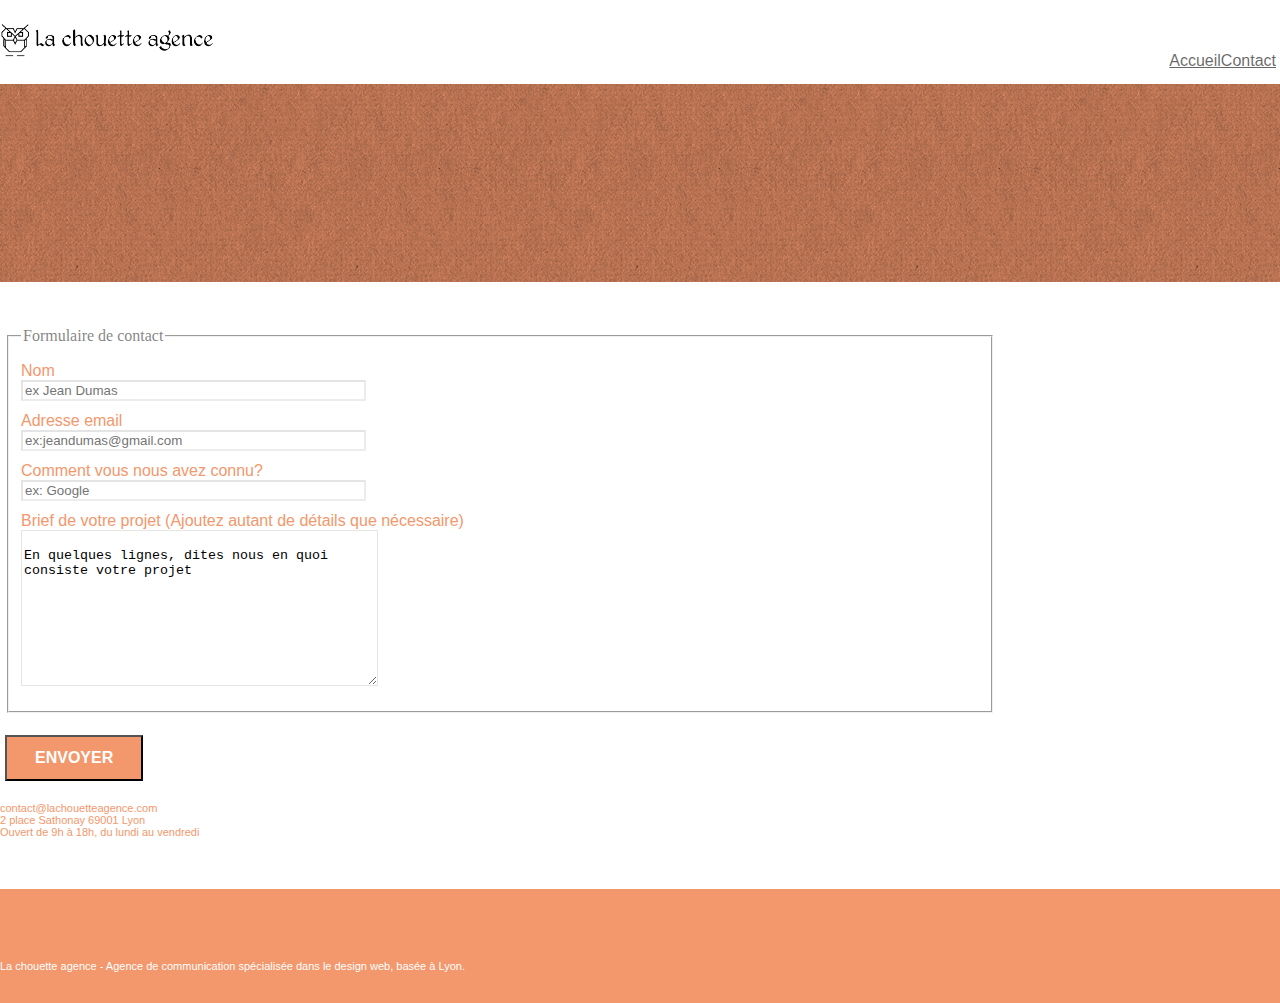
==== page2.html @ f8661837 "first commit my corrected version" ====
<!doctype html>
<html lang="Default">
<head>
    <meta charset="utf-8">
	<meta name="keywords" content="La chouette agence, web design, web designers, site internet, agence de communication Lyon, site web, créer un site web"/>
    <meta name="description" content="La Chouette agence est une agence de communication basée à Lyon, spécialisée dans le web design. Nos webdesigners vous accompagnent pour créer un site internet pour votre entreprise"/>
    <meta name="viewport" content="width=device-width, initial-scale=1.0, viewport-fit=cover">
	<link rel="stylesheet" type="text/css" href="./css/bootstrap.min.css">
	<link rel="stylesheet" type="text/css" href="style.css">
	<link rel="stylesheet" type="text/css" href="./css/font-awesome.min.css">
	<link rel="stylesheet" type="text/css" href="./css/et-line.min.css">
	<script src="./js/jquery-2.1.0.min.js"></script>
	<script src="./js/bootstrap.min.js"></script>
	<script src="./js/blocs.min.js"></script>
	<script src="./js/jqBootstrapValidation.js"></script>
	<script src="./js/formHandler.js"></script>
    <title>Contact La chouette agence, agence de communication web</title>
</head>
<body>
<!-- Principal conteneur -->
    <main class="page-container">
    <!-- bloc-0 -->
        <div class="bloc bgc-white l-bloc " id="bloc-0">
	        <div class="container bloc-sm">
		         <nav class="navbar row">
			        <div class="navbar-header">
				         <img src="img/la-chouette-agence.png" alt="logo agence de communication web" height="40" /></a>
			        </div>
			        <div class="collapse navbar-collapse navbar-1 special-dropdown-nav">
				         <ul class="site-navigation nav navbar-nav">
					        <li><a href="index.html">Accueil</a></li>
					        <li><a href="page2.html">Contact</a></li>
				         </ul>
			        </div>
		        </nav>
	        </div>
        </div><!-- bloc-0 END -->

        <!-- bloc-6 -->
        <div class="bloc bg-dots-bg bg-repeat bgc-atomic-tangerine d-bloc bloc-bg-texture texture-paper" id="bloc-6">
	        <div class="container bloc-lg">
		       <div class="row">
			        <div class="col-sm-12">
				      <h1 class="text-center hero-bloc-text tc-white">Parlons web design!</h1>
				         <p class="text-center mg-lg tc-white tight-width-whitespace">
					      Nous sommes ravis que vous souhaitiez collaborer avec notre agence.<br>
					      Parlez-nous de votre projet en complétant le formulaire ci-dessous.</p>
			        </div>
		        </div>
	        </div>
        </div><!-- bloc-6 END -->
        <!-- bloc-7 -->
        <div class="bloc bgc-white l-bloc" id="bloc-7">
	        <div class="container bloc-lg">
		        <div class="row">
			        <div class="col-sm-6">
				       <form id="form_1" novalidate success-msg="Votre message a été envoyé avec succès." 
					   fail-msg="Désolé il semble que votre serveur ne réponds pas, Excusez pour le désagrément!">
					      <fieldset>
					         <legend>Formulaire de contact</legend>
					         <p><div class="form-group">
						          <label for="nom">Nom</label><br/>
						          <input id="name" type="text" name="nom" size="40" class="form-control" required focused placeholder="ex Jean Dumas" />
					           </div></p>
					          <p><div class="form-group">
						          <label for="email">Adresse email</label><br/>
						          <input id="email" size="40" class="form-control" type="email" required placeholder="ex:jeandumas@gmail.com"/>
					           </div></p>
					           <p><div class="form-group">
						          <label for="input_504">Comment vous nous avez connu?</label><br/>
								  <input class="form-control" type="text" size="40" required id="input_504" placeholder="ex: Google"> 
					           </div></p>
					           <p><div class="form-group">
						          <label for="message">Brief de votre projet (Ajoutez autant de détails que nécessaire)</label><br/>
						          <textarea id="message" class="form-control" rows="10" cols="42" required>
								  En quelques lignes, dites nous en quoi consiste votre projet</textarea>
							   </div></p>
							 </fieldset>
					           <button class="bloc-button btn btn-lg btn-block cta-hero btn-atomic-tangerine" type="submit">
						         Envoyer
					           </button>
				       </form>
			        </div>
			    <div class="col-sm-6">
				<p>contact@lachouetteagence.com<br>2 place Sathonay 69001 Lyon<br>Ouvert de 9h à 18h, du lundi au vendredi<br>
				</p>
			    </div>
		       </div>
	        </div>
        </div><!-- bloc-7 END -->
<!-- ScrollToTop Button -->
<a class="bloc-button btn btn-d scrollToTop" onclick="scrollToTarget('1')"><span class="fa fa-chevron-up"></span></a>
<!-- ScrollToTop Button END-->
<!-- Footer - bloc-8 -->
<section class="bloc bgc-atomic-tangerine d-bloc" id="bloc-8">
	<div class="container bloc-sm">
		<div class="row">
			<div class="col-sm-12">
				<div class="row row-no-gutters social">
					<div class="col-sm-3">
						<div class="text-center">
							<a class="social" href="index.html"><span class="fa fa-twitter icon-md"></span></a>
						</div>
					</div>
					<div class="col-sm-3">
						<div class="text-center">
							<a class="social" href="index.html"><span class="fa fa-facebook icon-md"></span></a>
						</div>
					</div>
					<div class="col-sm-3">
						<div class="text-center">
							<a class="social" href="index.html"><span class="fa fa-dribbble icon-md"></span></a>
						</div>
					</div>
					<div class="col-sm-3">
						<div class="text-center">
							<a class="social" href="index.html"><span class="fa fa-instagram icon-md"></span></a>
						</div>
					</div>
				</div>
			</div>
		</div>
	</div>
</section>
    <!-- Footer - bloc-8-->
	<footer class="bloc bgc-atomic-tangerine d-bloc">
	<div class="container bloc-sm">
		<div class="row">
			<div class="col-sm-12">
				<p class="text-center white">La chouette agence - Agence de communication 
					spécialisée dans le design web, basée à Lyon.<br>
				</p>
	</footer>
</main>
<!-- Principal conteneur END -->
</body>
</html>
---- style.css ----
body {
    margin: 0;
    padding: 0;
    background: #FFF;
    overflow-x: hidden;
    -webkit-font-smoothing: antialiased;
    -moz-osx-font-smoothing: grayscale;
}
ul{
    list-style: none;
}
a,
button {
    transition: all .3s ease-in-out;
    outline: none!important;
}

a:hover {
    text-decoration: none;
    cursor: pointer;
}

#page-loading-blocs-notifaction {
    position: fixed;
    top: 0;
    bottom: 0;
    width: 100%;
    z-index: 100000;
    background: #FFFFFF url("img/pageload-spinner.gif") no-repeat center center;
}

.bloc {
    width: 100%;
    clear: both;
    background: 50% 50% no-repeat;
    padding: 0 50px;
    -webkit-background-size: cover;
    -moz-background-size: cover;
    -o-background-size: cover;
    background-size: cover;
    position: relative;
}

.bloc .container {
    padding-left: 0;
    padding-right: 0;
}

.bloc-lg {
    padding: 100px 50px;
}

.bloc-md {
    padding: 50px;
}

.bloc-sm {
    padding: 20px 50px;
}

.bg-center,
.bg-l-edge,
.bg-r-edge,
.bg-t-edge,
.bg-b-edge,
.bg-tl-edge,
.bg-bl-edge,
.bg-tr-edge,
.bg-br-edge,
.bg-repeat {
    -webkit-background-size: auto!important;
    -moz-background-size: auto!important;
    -o-background-size: auto!important;
    background-size: auto!important;
}

.bg-repeat {
    background: repeat;
}

.bg-t-edge {
    background: top no-repeat;
}

.bloc-bg-texture::before {
    content: "";
    background-size: 2px 2px;
    position: absolute;
    top: 0;
    bottom: 0;
    left: 0;
    right: 0;
}

.texture-paper::before {
    background: url("img/texture-paper.png");
    background-size: 280px 280px;
}

.b-parallax {
    background-attachment: fixed;
}

.d-bloc {
    color: rgba(255, 255, 255, .7);
}

.d-bloc button:hover {
    color: rgba(255, 255, 255, .9);
}

.d-bloc .icon-round,
.d-bloc .icon-square,
.d-bloc .icon-rounded,
.d-bloc .icon-semi-rounded-a,
.d-bloc .icon-semi-rounded-b {
    border-color: rgba(255, 255, 255, .9);
}

.d-bloc .divider-h span {
    border-color: rgba(255, 255, 255, .2);
}

.d-bloc .a-btn,
.d-bloc .navbar a,
.d-bloc .navbar-brand,
.d-bloc a .icon-sm,
.d-bloc a .icon-md,
.d-bloc a .icon-lg,
.d-bloc a .icon-xl,
.d-bloc h1 a,
.d-bloc h2 a,
.d-bloc h3 a,
.d-bloc h4 a,
.d-bloc h5 a,
.d-bloc h6 a,
.d-bloc p a {
    color: rgba(255, 255, 255, .6);
}

.d-bloc .a-btn:hover,
.d-bloc .navbar a:hover,
.d-bloc .navbar-brand:hover,
.d-bloc a:hover .icon-sm,
.d-bloc a:hover .icon-md,
.d-bloc a:hover .icon-lg,
.d-bloc a:hover .icon-xl,
.d-bloc h1 a:hover,
.d-bloc h2 a:hover,
.d-bloc h3 a:hover,
.d-bloc h4 a:hover,
.d-bloc h5 a:hover,
.d-bloc h6 a:hover,
.d-bloc p a:hover {
    color: rgba(255, 255, 255, 1);
}

.d-bloc .navbar-toggle .icon-bar {
    background: rgba(255, 255, 255, 1);
}

.d-bloc .btn-wire,
.d-bloc .btn-wire:hover {
    color: rgba(255, 255, 255, 1);
    border-color: rgba(255, 255, 255, 1);
}

.d-bloc .panel {
    color: rgba(0, 0, 0, .5);
}

.d-bloc .panel button:hover {
    color: rgba(0, 0, 0, .7);
}

.d-bloc .panel icon {
    border-color: rgba(0, 0, 0, .7);
}

.d-bloc .panel .divider-h span {
    border-color: rgba(0, 0, 0, .1);
}

.d-bloc .panel .a-btn {
    color: rgba(0, 0, 0, .6);
}

.d-bloc .panel .a-btn:hover {
    color: rgba(0, 0, 0, 1);
}

.d-bloc .panel .btn-wire,
.d-bloc .panel .btn-wire:hover {
    color: rgba(0, 0, 0, .7);
    border-color: rgba(0, 0, 0, .3);
}

.d-bloc .panel,
.l-bloc {
    color: rgba(0, 0, 0, .5);
}

.d-bloc .panel button:hover,
.l-bloc button:hover {
    color: rgba(0, 0, 0, .7);
}

.l-bloc .icon-round,
.l-bloc .icon-square,
.l-bloc .icon-rounded,
.l-bloc .icon-semi-rounded-a,
.l-bloc .icon-semi-rounded-b {
    border-color: rgba(0, 0, 0, .7);
}

.d-bloc .panel .divider-h span,
.l-bloc .divider-h span {
    border-color: rgba(0, 0, 0, .1);
}

.d-bloc .panel .a-btn,
.l-bloc .a-btn,
.l-bloc .navbar a,
.l-bloc .navbar-brand,
.l-bloc a .icon-sm,
.l-bloc a .icon-md,
.l-bloc a .icon-lg,
.l-bloc a .icon-xl,
.l-bloc h1 a,
.l-bloc h2 a,
.l-bloc h3 a,
.l-bloc h4 a,
.l-bloc h5 a,
.l-bloc h6 a,
.l-bloc p a {
    color: rgba(0, 0, 0, .6);
}

.d-bloc .panel .a-btn:hover,
.l-bloc .a-btn:hover,
.l-bloc .navbar a:hover,
.l-bloc .navbar-brand:hover,
.l-bloc a:hover .icon-sm,
.l-bloc a:hover .icon-md,
.l-bloc a:hover .icon-lg,
.l-bloc a:hover .icon-xl,
.l-bloc h1 a:hover,
.l-bloc h2 a:hover,
.l-bloc h3 a:hover,
.l-bloc h4 a:hover,
.l-bloc h5 a:hover,
.l-bloc h6 a:hover,
.l-bloc p a:hover {
    color: rgba(0, 0, 0, 1);
}

.l-bloc .navbar-toggle .icon-bar {
    color: rgba(0, 0, 0, .6);
}

.d-bloc .panel .btn-wire,
.d-bloc .panel .btn-wire:hover,
.l-bloc .btn-wire,
.l-bloc .btn-wire:hover {
    color: rgba(0, 0, 0, .7);
    border-color: rgba(0, 0, 0, .3);
}

.voffset {
    margin-top: 30px;
}

.voffset-lg {
    margin-top: 80px;
}

.row-no-gutters {
    margin-right: 0;
    margin-left: 0;
}

.row.row-no-gutters > [class^="col-"],
.row.row-no-gutters > [class*=" col-"] {
    padding-right: 0;
    padding-left: 0;
}

#bloc-1-hero h1 {
    font-size: 32px;
}

.navbar {
    margin-bottom: 0;
    z-index: 1;
}

.navbar-brand {
    height: auto;
    padding: 3px 15px;
    font-size: 25px;
    font-weight: normal;
    font-weight: 600;
    line-height: 44px;
}

.navbar-brand img {
    max-height: 200px;
    margin: 0 5px 0 0;
    display: inline;
}

.navbar-brand img[src$=svg] {
    min-width: 100px;
}

.nav-center .navbar-brand img {
    margin: 0;
}

.navbar .nav {
    padding-top: 2px;
    margin-right: -16px;
    float: right;
    z-index: 1;
}

.nav > li {
    float: left;
    margin-top: 4px;
    font-size: 16px;
}

.navbar-nav .open .dropdown-menu > li > a {
    text-align: inherit;
}

.nav > li a:hover,
.nav > li a:focus {
    background: transparent;
}

.navbar-toggle {
    margin: 10px 10px 0 0;
    border: 0px;
}

.navbar-toggle:hover {
    background: transparent!important;
}

.navbar-toggle .icon-bar {
    background-color: rgba(0, 0, 0, .5);
    width: 26px;
}

.nav-invert .navbar .nav {
    float: left;
}

.nav-invert .navbar-header,
.nav-invert .navbar-brand {
    float: right;
    position: relative;
    z-index: 2;
}

@media (min-width: 768px) {
    .site-navigation {
        position: absolute;
        top: 50%;
        right: 20px;
        transform: translate(0, -50%);
        -webkit-transform: translateY(-50%);
    }
    .nav > li .dropdown-menu a,
    .nav > li .dropdown-menu a:hover {
        color: #484848;
    }
    .nav-invert .site-navigation {
        left: 0;
        right: 0;
    }
    .nav-center {
        text-align: center;
    }
    .nav-center .navbar-header {
        width: 100%;
    }
    .nav-center .navbar-header,
    .nav-center .navbar-brand,
    .nav-center .nav > li {
        float: none;
        display: inline-block;
    }
    .nav-center .site-navigation {
        position: relative;
        width: 100%;
        right: 0;
        margin-right: 0px;
        margin-top: 20px;
    }
    .nav-center.mini-nav .navbar-toggle {
        float: none;
        margin: 10px auto 0;
    }
}

.nav > li > .dropdown a {
    background: none!important;
    display: block;
    padding: 14px 15px;
}

nav .caret {
    margin: 0 5px;
}

.dropdown-menu .dropdown-menu {
    top: -8px;
    left: 100%;
}

.dropdown-menu .dropmenu-flow-right {
    top: 100%;
    left: 0;
    margin-left: -1px;
    border-top-left-radius: 0;
    border-top-right-radius: 0;
}

.dropdown-menu .dropdown span {
    border: 4px solid black;
    border-top-color: transparent;
    border-right-color: transparent;
    border-bottom-color: transparent;
    margin: 6px -5px 0 0!important;
    float: right;
}

.mg-md {
    margin-top: 10px;
    margin-bottom: 20px;
}

.mg-lg {
    margin-top: 10px;
    margin-bottom: 40px;
}

.btn {
    margin: 0 5px 5px 0;
}

.btn.pull-right {
    margin: 0 0 5px 5px;
}

.btn-d,
.btn-d:hover,
.btn-d:focus {
    color: #FFF;
    background: rgba(0, 0, 0, .3);
}

button {
    outline: none!important;
}

.btn-rd {
    border-radius: 40px;
}

.btn-clean {
    border: 1px solid rgba(0, 0, 0, .08);
    border-bottom-color: rgba(0, 0, 0, .1);
    text-shadow: 0 1px 0 rgba(0, 0, 1, .1);
    box-shadow: 0 1px 3px rgba(0, 0, 1, .25), inset 0 1px 0 0 rgba(255, 255, 255, .15);
}

.icon-md {
    font-size: 30px!important;
}

.icon-lg {
    font-size: 60px!important;
}

.sm-shadow {
    text-shadow: 0 1px 2px rgba(0, 0, 0, .3);
}

.panel-sq,
.panel-sq .panel-heading,
.panel-sq .panel-footer {
    border-radius: 0;
}

.panel-rd {
    border-radius: 30px;
}

.panel-rd .panel-heading {
    border-radius: 29px 29px 0 0;
}

.panel-rd .panel-footer {
    border-radius: 0 0 29px 29px;
}

.form-control {
    border-color: rgba(0, 0, 0, .1);
    box-shadow: none;
}

.scrollToTop {
    width: 40px;
    height: 40px;
    position: fixed;
    bottom: 20px;
    right: 20px;
    opacity: 0;
    z-index: 500;
    transition: all .3s ease-in-out;
}

.scrollToTop span {
    margin-top: 6px;
}

.showScrollTop {
    font-size: 14px;
    opacity: 1;
}

a[data-lightbox] {
    position: relative;
    display: block;
    text-align: center;
}

a[data-lightbox]:hover::before {
    content: "+";
    font-family: "HelveticaNeue-Light", "Helvetica Neue Light", "Helvetica Neue", Helvetica, Arial;
    font-size: 32px;
    width: 50px;
    height: 50px;
    margin-left: -25px;
    border-radius: 50%;
    background: rgba(0, 0, 0, .6);
    color: #FFF;
    font-weight: 100;
    z-index: 1;
    position: absolute;
    top: 50%;
    transform: translateY(-50%);
    -webkit-transform: translateY(-50%);
}

a[data-lightbox]:hover img {
    opacity: 0.6;
    -webkit-animation-fill-mode: none;
    animation-fill-mode: none;
}

#lightbox-modal {
    display: flex;
    align-items: center;
}

#lightbox-modal .modal-dialog {
    width: 90%;
    max-width: 900px;
    margin: 0 auto 0;
}
#lightbox-modal .modal-dialog img {
    max-height: 90vh;
    margin: 0 auto;
}
.lightbox-caption {
    padding: 20px;
    color: #FFF;
    background: rgba(0, 0, 0, .5);
    position: absolute;
    left: 15px;
    right: 15px;
    bottom: 5px;
}
.close-lightbox {
    color: #FFF;
    font-size: 30px;
    position: absolute;
    top: 20px;
    right: 20px;
    z-index: 20;
    background: rgba(0, 0, 0, .5);
    border: none;
    line-height: 30px;
    padding: 0 9px 5px;
    opacity: 0.3;
}

.close-lightbox:hover,
.next-lightbox:hover,
.prev-lightbox:hover {
    opacity: 1.0;
    color: #FFF;
}

.next-lightbox,
.prev-lightbox {
    font-size: 20px;
    color: rgba(255, 255, 255, .9);
    background: rgba(0, 0, 0, .5);
    transition: all .2s ease-in-out;
    position: absolute;
    top: 45%;
    z-index: 1;
    opacity: 0.4;
}

.next-lightbox {
    padding: 6px 8px 1px 13px;
    right: 25px;
}

.prev-lightbox {
    padding: 6px 13px 1px 10px;
    left: 25px;
}

.snapshot-lb .modal-body {
    padding-bottom: 45px;
}

.snapshot-lb .lightbox-caption {
    padding: 0;
    color: rgba(0, 0, 0, .5);
    background: none;
}

h1,
h2,
h3,
h4,
h5,
h6,
p,
label,
.btn,
a {
    font-family: "helvetica";
    font-weight: 400;
    color: #f3976c;
}

.container {
    max-width: 1000px;
}

.hero-bloc-text {
    font-size: 38px;
}

.hero-bloc-text-sub {
    font-size: 36px;
}

.statement-bloc-text {
    line-height: 26px;
    font-style: italic;
    font-size: 20px;
    text-align: center;
    font-weight: lighter;
    max-width: 520px;
    margin: auto auto auto auto;
}

p {
    font-size: 11px;
}

.tight-width-whitespace {
    max-width: 600px;
    margin: auto auto auto auto;
}

.h1 {
    font-size: 20px;
    font-family: "Open Sans";
}

.cta-hero {
    margin-top: 22px;
    color: #FFFFFF;
    text-transform: uppercase;
    padding: 12px 28px 12px 28px;
    font-size: 16px;
    font-weight: 700;
}

.social {
    max-width: 400px;
    margin: auto auto auto auto;
}

h2 {
    font-size: 22px;
    line-height: 1.4em;
}

h3 {
    font-size: 15px;
    text-transform: uppercase;
    font-weight: 700;
    color: #333333;
}

.med-width-whitespace {
    max-width: 800px;
    margin: auto auto auto auto;
    box-shadow: 0px 0px 0px #000000;
}

h1 {
    color: #333333!;
}

h4 {
    color: #333333!;
}

.icons {
    margin-bottom: 14px;
    margin-top: 24px;
}

.white {
    color: #FFFFFF;
}

.portfolio-thumb {
    margin-bottom: 24px;
}

.portfolio-row {
    margin-bottom: 44px;
    margin-top: 50px;
}

.avatar {
    box-shadow: 0px 4px 9px rgba(0, 0, 0, 0.3);
}

.black-background {
    background-color: rgba(165, 147, 99, 0.7);
    padding: 40px 40px 40px 40px;
}

.bold-link {
    font-weight: 900;
    text-decoration: underline!important;
}

.bgc-white {
    background-color: #FFFFFF;
}

.bgc-dark-slate-blue {
    background-color: #364577;
}

.bgc-atomic-tangerine {
    background-color: #F3976C;
}

.tc-white {
    color: #F3976C;
}

.btn-atomic-tangerine {
    background: #F3976C;
    color: #FFFFFF;
}

.btn-atomic-tangerine:hover {
    background: #c27956;
    color: #FFFFFF;
}

.ltc-white {
    color: #FFFFFF;
}

.ltc-white:hover {
    color: #cccccc;
}

.ltc-atomic-tangerine {
    color: #F3976C;
}

.ltc-atomic-tangerine:hover {
    color: #c27956;
}

.icon-dark-slate-blue {
    color: #364577;
    border-color: #364577;
}

.bg-dots-bg {
    background-image: url("img/dots-bg.png");
}

.bg-lines-h2-bg {
    background-image: url("img/lines-h2-bg.png");
}

.bg-banniere {
    background-image: url("img/la-chouette-agence-banniere.jpg");
}

.bg-presentation {
    background-image: url("img/image-de-presentation.bmp");
}

@media (max-width: 1024px) {
    .bloc {
        padding-left: 20px;
        padding-right: 20px;
    }
    .bloc.full-width-bloc,
    .bloc-tile-2.full-width-bloc .container,
    .bloc-tile-3.full-width-bloc .container,
    .bloc-tile-4.full-width-bloc .container {
        padding-left: 0;
        padding-right: 0;
    }
}

@media (max-width: 992px) and (min-width: 768px) {
    .navbar .nav {
        max-width: 80%
    }
    .nav-center.navbar .nav {
        max-width: 100%
    }
}

@media only screen and (min-device-width: 768px) and (max-device-width: 1024px) and (orientation: landscape) {
    .b-parallax {
        background-attachment: scroll;
    }
}

@media only screen and (min-device-width: 1024px) and (max-device-width: 1366px) and (-webkit-min-device-pixel-ratio: 1.5) {
    .b-parallax {
        background-attachment: scroll;
    }
}

@media (max-width: 991px) {
    .container {
        width: 100%;
    }
    .b-parallax {
        background-attachment: scroll;
    }
    .page-container,
    #hero-bloc {
        overflow-x: hidden;
        position: relative;
    }
    .bloc {
        padding-left: constant(safe-area-inset-left);
        padding-right: constant(safe-area-inset-right);
    }
    .bloc-group,
    .bloc-group .bloc {
        display: block;
        width: 100%;
    }
    .bloc-fill-screen .fill-bloc-top-edge,
    .bloc-fill-screen .fill-bloc-bottom-edge {
        padding: 0 20px;
        padding-left: constant(safe-area-inset-left);
        padding-right: constant(safe-area-inset-right);
    }
}

@media (max-width: 767px) {
    .page-container {
        overflow-x: hidden;
        position: relative;
    }
    h1,
    h2,
    h3,
    #disqus_thread {
        padding-left: 10px!important;
        padding-right: 10px!important;
    }
    .b-parallax {
        background-attachment: scroll;
    }
    .navbar .nav {
        padding-top: 0;
        border-top: 1px solid rgba(0, 0, 0, .2);
        float: none;
    }
    .navbar.row {
        margin-left: 0;
        margin-right: 0;
    }
    .site-navigation {
        position: inherit;
        transform: none;
        -webkit-transform: none;
        -ms-transform: none;
    }
    .nav > li {
        margin-top: 0;
        border-bottom: 1px solid rgba(0, 0, 0, .1);
        background: rgba(0, 0, 0, .05);
        text-align: left;
        padding-left: 15px;
        width: 100%;
        color: #c27956;
    }
    .nav > li:hover {
        background: rgba(15, 15, 15, 0.08);}
    .nav > li:active{
        color: #c27900;
    }
    }
    .dropdown .dropdown a .caret {
        float: none;
        margin: 5px 0 0 10px;
        border: 4px solid black;
        border-bottom-color: transparent;
        border-right-color: transparent;
        border-left-color: transparent;
    }
    #hero-bloc .navbar .nav {
        background: rgba(0, 0, 0, .8);
    }
    #hero-bloc .navbar .nav a {
        color: rgba(255, 255, 255, .6);
    }
    .hero {
        padding: 50px 0;
    }
    .hero-nav {
        left: -1px;
        right: -1px;
    }
    .navbar-collapse {
        padding: 0;
        overflow-x: hidden;
        -webkit-box-shadow: none;
        box-shadow: none;
    }
    .navbar-brand img {
        max-height: 40px;
        width: auto;
    }
    .nav-invert .navbar-header {
        float: none;
        width: 100%;
    }
    .nav-invert .navbar-toggle {
        float: left;
        margin-left: 10px;
    }
    .bloc {
        padding-left: 0;
        padding-right: 0;
    }
    .bloc-xxl,
    .bloc-xl,
    .bloc-lg {
        padding: 40px 0;
    }
    .bloc-sm,
    .bloc-md {
        padding-left: 0;
        padding-right: 0;
    }
    .bloc-tile-2 .container,
    .bloc-tile-3 .container,
    .bloc-tile-4 .container,
    .bloc-fill-screen .fill-bloc-top-edge,
    .bloc-fill-screen .fill-bloc-bottom-edge {
        padding-left: 0;
        padding-right: 0;
    }
    .a-block {
        padding: 0 10px;
    }
    .btn-dwn {
        display: none;
    }
    .voffset {
        margin-top: 5px;
    }
    .voffset-md {
        margin-top: 20px;
    }
    .voffset-lg {
        margin-top: 30px;
    }
    form {
        padding: 5px;
    }
    .close-lightbox {
        display: inline-block;
    }
    .blocsapp-device-iphone5 {
        background-size: 216px 425px;
        padding-top: 60px;
        width: 216px;
        height: 425px;
    }
    .blocsapp-device-iphone5 img {
        width: 180px;
        height: 320px;
    }


@media (max-width: 400px) {
    .bloc {
        padding-left: 0;
        padding-right: 0;
    }
}

@media (max-width: 767px) {
    .bloc-mob-center-text {
        text-align: center;
    }
}
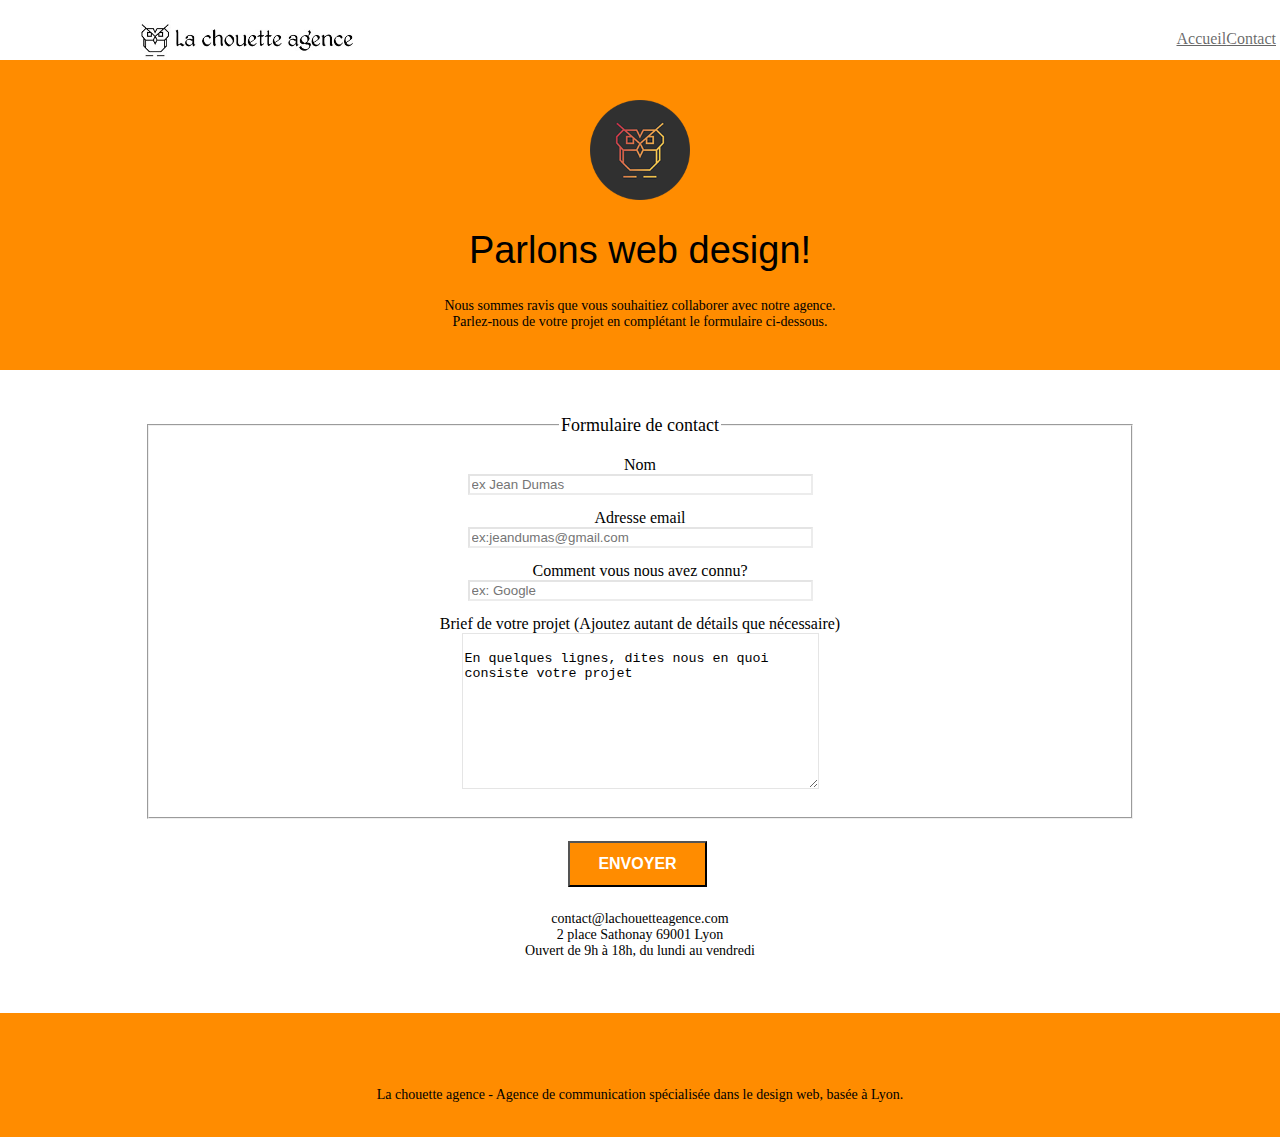
==== commit 4f91a4d3: "second commit" ====
--- a/page2.html
+++ b/page2.html
@@ -24,7 +24,7 @@
 	        <div class="container bloc-sm">
 		         <nav class="navbar row">
 			        <div class="navbar-header">
-				         <img src="img/la-chouette-agence.png" alt="logo agence de communication web" height="40" /></a>
+				         <img src="img/la-chouette-agence.jpg" class="logo-chouette" alt="logo agence de communication web" height="40" /></a>
 			        </div>
 			        <div class="collapse navbar-collapse navbar-1 special-dropdown-nav">
 				         <ul class="site-navigation nav navbar-nav">
@@ -35,12 +35,12 @@
 		        </nav>
 	        </div>
         </div><!-- bloc-0 END -->
-
         <!-- bloc-6 -->
         <div class="bloc bg-dots-bg bg-repeat bgc-atomic-tangerine d-bloc bloc-bg-texture texture-paper" id="bloc-6">
 	        <div class="container bloc-lg">
 		       <div class="row">
 			        <div class="col-sm-12">
+				      <img src="img/logo.png" id="logo-chouette" class="center-block image-resize-mode" width="100" alt="Logo en couleur agence de communication La chouette agence"/>
 				      <h1 class="text-center hero-bloc-text tc-white">Parlons web design!</h1>
 				         <p class="text-center mg-lg tc-white tight-width-whitespace">
 					      Nous sommes ravis que vous souhaitiez collaborer avec notre agence.<br>
@@ -72,7 +72,7 @@
 					           </div></p>
 					           <p><div class="form-group">
 						          <label for="message">Brief de votre projet (Ajoutez autant de détails que nécessaire)</label><br/>
-						          <textarea id="message" class="form-control" rows="10" cols="42" required>
+						          <textarea id="message" class="form-control" rows="10" cols="42" maxlength="500" required>
 								  En quelques lignes, dites nous en quoi consiste votre projet</textarea>
 							   </div></p>
 							 </fieldset>
--- a/style.css
+++ b/style.css
@@ -6,9 +6,38 @@
     -webkit-font-smoothing: antialiased;
     -moz-osx-font-smoothing: grayscale;
 }
+/* RAJOUT DE CODE*/
 ul{
     list-style: none;
 }
+#logo-chouette{
+    text-align: center;
+}
+.logo-chouette{
+    float: left;
+}
+li > a{
+    color: #000000;
+}
+.container{
+    margin: auto;
+}
+form{
+    color: #000000;
+}
+p{
+    text-align: center;
+    color: #000000;
+}
+blockquote{
+    color: #364577;
+}
+legend{
+    font-size: large;
+}
+
+/*FIN DE RAJOUT DE CODES*/
+
 a,
 button {
     transition: all .3s ease-in-out;
@@ -44,6 +73,7 @@
 .bloc .container {
     padding-left: 0;
     padding-right: 0;
+    text-align: center;
 }
 
 .bloc-lg {
@@ -82,7 +112,7 @@
     background: top no-repeat;
 }
 
-.bloc-bg-texture::before {
+/*.bloc-bg-texture::before {
     content: "";
     background-size: 2px 2px;
     position: absolute;
@@ -93,13 +123,13 @@
 }
 
 .texture-paper::before {
-    background: url("img/texture-paper.png");
+    background: url("img/texture-paper.jpg");
     background-size: 280px 280px;
 }
 
 .b-parallax {
     background-attachment: fixed;
-}
+}*/
 
 .d-bloc {
     color: rgba(255, 255, 255, .7);
@@ -133,10 +163,14 @@
 .d-bloc h3 a,
 .d-bloc h4 a,
 .d-bloc h5 a,
-.d-bloc h6 a,
+.d-bloc h6 a{
+    color: rgba(255, 255, 255, .6);
+}
+
 .d-bloc p a {
-    color: rgba(255, 255, 255, .6);
-}
+    color: #000000;
+}
+
 
 .d-bloc .a-btn:hover,
 .d-bloc .navbar a:hover,
@@ -640,14 +674,13 @@
 
 h1,
 h2,
-h3,
-h4,
-h5,
-h6,
-p,
-label,
-.btn,
-a {
+h3{
+    font-family: "helvetica";
+    font-weight: 400;
+    color: #000000;
+    text-align: center;
+}
+.btn {
     font-family: "helvetica";
     font-weight: 400;
     color: #f3976c;
@@ -676,7 +709,7 @@
 }
 
 p {
-    font-size: 11px;
+    font-size: 14px;
 }
 
 .tight-width-whitespace {
@@ -735,7 +768,7 @@
 }
 
 .white {
-    color: #FFFFFF;
+    color: #000000;
 }
 
 .portfolio-thumb {
@@ -752,13 +785,11 @@
 }
 
 .black-background {
-    background-color: rgba(165, 147, 99, 0.7);
     padding: 40px 40px 40px 40px;
 }
-
 .bold-link {
     font-weight: 900;
-    text-decoration: underline!important;
+    text-decoration: underline;
 }
 
 .bgc-white {
@@ -770,27 +801,24 @@
 }
 
 .bgc-atomic-tangerine {
-    background-color: #F3976C;
+    background-color: darkorange;
 }
 
 .tc-white {
-    color: #F3976C;
+    color: #000000;
 }
 
 .btn-atomic-tangerine {
-    background: #F3976C;
+    background: darkorange;
     color: #FFFFFF;
 }
-
 .btn-atomic-tangerine:hover {
     background: #c27956;
     color: #FFFFFF;
 }
-
 .ltc-white {
-    color: #FFFFFF;
-}
-
+    color: #000;
+}
 .ltc-white:hover {
     color: #cccccc;
 }
@@ -798,30 +826,26 @@
 .ltc-atomic-tangerine {
     color: #F3976C;
 }
-
 .ltc-atomic-tangerine:hover {
     color: #c27956;
 }
-
 .icon-dark-slate-blue {
     color: #364577;
     border-color: #364577;
 }
-
-.bg-dots-bg {
+/*.bg-dots-bg {
     background-image: url("img/dots-bg.png");
 }
 
 .bg-lines-h2-bg {
     background-image: url("img/lines-h2-bg.png");
-}
+}*/
 
 .bg-banniere {
     background-image: url("img/la-chouette-agence-banniere.jpg");
 }
-
 .bg-presentation {
-    background-image: url("img/image-de-presentation.bmp");
+    background-image: url("img/image-de-presentation.jpg");
 }
 
 @media (max-width: 1024px) {
@@ -896,6 +920,7 @@
     h1,
     h2,
     h3,
+    p
     #disqus_thread {
         padding-left: 10px!important;
         padding-right: 10px!important;
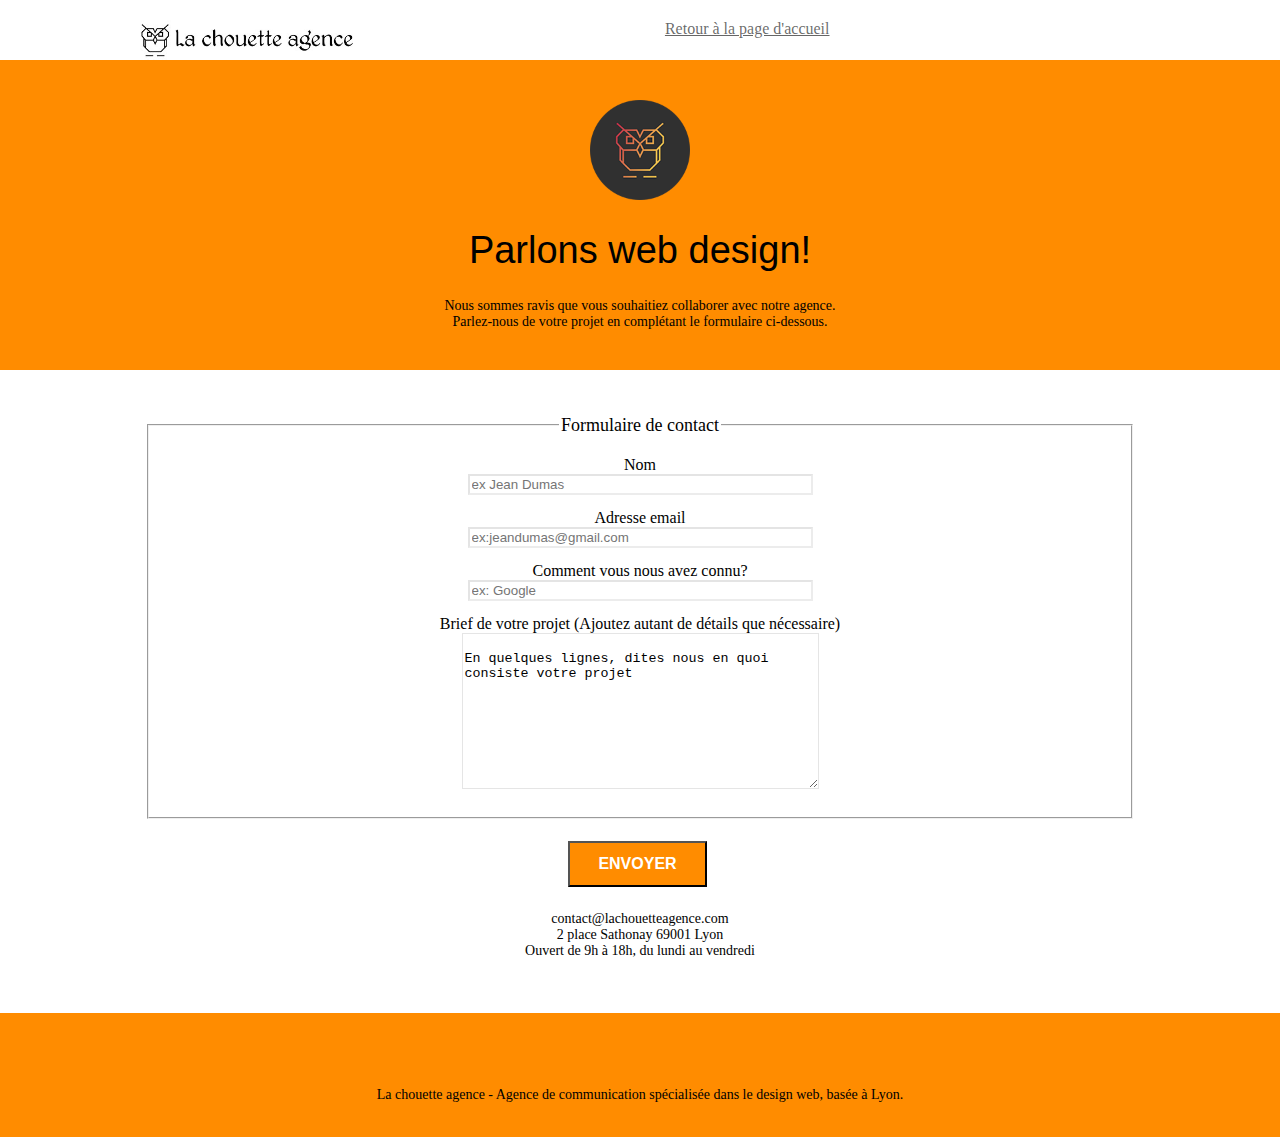
==== commit 760981f7: "testing speed" ====
--- a/page2.html
+++ b/page2.html
@@ -6,7 +6,7 @@
     <meta name="description" content="La Chouette agence est une agence de communication basée à Lyon, spécialisée dans le web design. Nos webdesigners vous accompagnent pour créer un site internet pour votre entreprise"/>
     <meta name="viewport" content="width=device-width, initial-scale=1.0, viewport-fit=cover">
 	<link rel="stylesheet" type="text/css" href="./css/bootstrap.min.css">
-	<link rel="stylesheet" type="text/css" href="style.css">
+	<link rel="stylesheet" type="text/css" href="minified.style.css">
 	<link rel="stylesheet" type="text/css" href="./css/font-awesome.min.css">
 	<link rel="stylesheet" type="text/css" href="./css/et-line.min.css">
 	<script src="./js/jquery-2.1.0.min.js"></script>
@@ -14,7 +14,7 @@
 	<script src="./js/blocs.min.js"></script>
 	<script src="./js/jqBootstrapValidation.js"></script>
 	<script src="./js/formHandler.js"></script>
-    <title>Contact La chouette agence, agence de communication web</title>
+    <title>Contact La chouette agence - agence de communication web</title>
 </head>
 <body>
 <!-- Principal conteneur -->
@@ -27,10 +27,7 @@
 				         <img src="img/la-chouette-agence.jpg" class="logo-chouette" alt="logo agence de communication web" height="40" /></a>
 			        </div>
 			        <div class="collapse navbar-collapse navbar-1 special-dropdown-nav">
-				         <ul class="site-navigation nav navbar-nav">
-					        <li><a href="index.html">Accueil</a></li>
-					        <li><a href="page2.html">Contact</a></li>
-				         </ul>
+					    <a href="index.html">Retour à la page d'accueil</a>
 			        </div>
 		        </nav>
 	        </div>
--- a/minified.style.css
+++ b/minified.style.css
@@ -0,0 +1,12 @@
+body{margin:0;padding:0;background:#FFF;overflow-x:hidden;-webkit-font-smoothing:antialiased;-moz-osx-font-smoothing:grayscale}ul{list-style:none}#logo-chouette{text-align:center}.logo-chouette{float:left}li>a{color:#000}.container{margin:auto}form{color:#000}p{text-align:center;color:#000}blockquote{color:#364577}legend{font-size:large}a,button{transition:all .3s ease-in-out;outline:none!important}a:hover{text-decoration:none;cursor:pointer}
+#page-loading-blocs-notifaction{position:fixed;top:0;bottom:0;width:100%;z-index:100000;background:#FFF url(img/pageload-spinner.gif) no-repeat center center}.bloc{width:100%;clear:both;background:50% 50% no-repeat;padding:0 50px;-webkit-background-size:cover;-moz-background-size:cover;-o-background-size:cover;background-size:cover;position:relative}
+.bloc .container{padding-left:0;padding-right:0;text-align:center}.bloc-lg{padding:100px 50px}.bloc-md{padding:50px}.bloc-sm{padding:20px 50px}.bg-center,.bg-l-edge,.bg-r-edge,.bg-t-edge,.bg-b-edge,.bg-tl-edge,.bg-bl-edge,.bg-tr-edge,.bg-br-edge,.bg-repeat{-webkit-background-size:auto!important;-moz-background-size:auto!important;-o-background-size:auto!important;background-size:auto!important}
+.bg-repeat{background:repeat}.bg-t-edge{background:top no-repeat}.d-bloc{color:rgba(255,255,255,.7)}.d-bloc button:hover{color:rgba(255,255,255,.9)}.d-bloc .icon-round,.d-bloc .icon-square,.d-bloc .icon-rounded,.d-bloc .icon-semi-rounded-a,.d-bloc .icon-semi-rounded-b{border-color:rgba(255,255,255,.9)}
+.d-bloc .divider-h span{border-color:rgba(255,255,255,.2)}.d-bloc .a-btn,.d-bloc .navbar a,.d-bloc .navbar-brand,.d-bloc a .icon-sm,.d-bloc a .icon-md,.d-bloc a .icon-lg,.d-bloc a .icon-xl,.d-bloc h1 a,.d-bloc h2 a,.d-bloc h3 a,.d-bloc h4 a,.d-bloc h5 a,.d-bloc h6 a{color:rgba(255,255,255,.6)}.d-bloc p a{color:#000}.d-bloc .a-btn:hover,.d-bloc .navbar a:hover,.d-bloc .navbar-brand:hover,.d-bloc a:hover .icon-sm,.d-bloc a:hover .icon-md,.d-bloc a:hover .icon-lg,.d-bloc a:hover .icon-xl,.d-bloc h1 a:hover,.d-bloc h2 a:hover,.d-bloc h3 a:hover,.d-bloc h4 a:hover,.d-bloc h5 a:hover,.d-bloc h6 a:hover,.d-bloc p a:hover{color:rgba(255,255,255,1)}.d-bloc .navbar-toggle .icon-bar{background:rgba(255,255,255,1)}.d-bloc .btn-wire,.d-bloc .btn-wire:hover{color:rgba(255,255,255,1);border-color:rgba(255,255,255,1)}.d-bloc .panel{color:rgba(0,0,0,.5)}  .d-bloc .panel button:hover{color:rgba(0,0,0,.7)}.d-bloc .panel icon{border-color:rgba(0,0,0,.7)}.d-bloc .panel .divider-h span{border-color:rgba(0,0,0,.1)}
+.d-bloc .panel .a-btn{color:rgba(0,0,0,.6)}.d-bloc .panel .a-btn:hover{color:rgba(0,0,0,1)}.d-bloc .panel .btn-wire,.d-bloc .panel .btn-wire:hover{color:rgba(0,0,0,.7);border-color:rgba(0,0,0,.3)}.d-bloc .panel,.l-bloc{color:rgba(0,0,0,.5)}.d-bloc .panel button:hover,.l-bloc button:hover{color:rgba(0,0,0,.7)}.l-bloc .icon-round,.l-bloc .icon-square,.l-bloc .icon-rounded,.l-bloc.icon-semi-rounded-a,.l-bloc .icon-semi-rounded-b{border-color:rgba(0,0,0,.7)}.d-bloc .panel .divider-h span,.l-bloc .divider-h span{border-color:rgba(0,0,0,.1)}.d-bloc .panel.a-btn,.l-bloc .a-btn,.l-bloc .navbar a,.l-bloc .navbar-brand,.l-bloc a .icon-sm,.l-bloc a .icon-md,.l-bloc a .icon-lg,.l-bloc a .icon-xl,.l-bloc h1 a,.l-bloc h2 a,.l-bloc h3 a,.l-bloc h4 a,.l-bloc h5 a,.l-bloc h6 a,.l-bloc p a{color:rgba(0,0,0,.6)}.d-bloc .panel .a-btn:hover,.l-bloc .a-btn:hover,.l-bloc .navbar a:hover,.l-bloc .navbar-brand:hover,.l-bloc a:hover .icon-sm,.l-bloc a:hover .icon-md,.l-bloc a:hover .icon-lg,.l-bloc a:hover .icon-xl,.l-bloc h1 a:hover,.l-bloc h2 a:hover,.l-bloc h3 a:hover,.l-bloc h4 a:hover,.l-bloc h5 a:hover,.l-bloc h6 a:hover,.l-bloc p a:hover{color:rgba(0,0,0,1)}.l-bloc .navbar-toggle .icon-bar{color:rgba(0,0,0,.6)}.d-bloc .panel .btn-wire,.d-bloc .panel .btn-wire:hover,.l-bloc .btn-wire,.l-bloc .btn-wire:hover{color:rgba(0,0,0,.7);border-color:rgba(0,0,0,.3)}.voffset{margin-top:30px}.voffset-lg{margin-top:80px}.row-no-gutters{margin-right:0;margin-left:0}.row.row-no-gutters>[class^="col-"],.row.row-no-gutters>[class*=" col-"]{padding-right:0;padding-left:0}
+#bloc-1-hero h1{font-size:32px}.navbar{margin-bottom:0;z-index:1}.navbar-brand{height:auto;padding:3px 15px;font-size:25px;font-weight:400;font-weight:600;line-height:44px}.navbar-brand img{max-height:200px;margin:0 5px 0 0;display:inline}.navbar-brand img[src$=svg]{min-width:100px}.nav-center .navbar-brand img{margin:0}.navbar .nav{padding-top:2px;margin-right:-16px;float:right;z-index:1}.nav>li{float:left;margin-top:4px;font-size:16px}.navbar-nav .open .dropdown-menu>li>a{text-align:inherit}.nav>li a:hover,.nav>li a:focus{background:transparent}.navbar-toggle{margin:10px 10px 0 0;border:0}
+.navbar-toggle:hover{background:transparent!important}.navbar-toggle .icon-bar{background-color:rgba(0,0,0,.5);width:26px}.nav-invert .navbar .nav{float:left}.nav-invert .navbar-header,.nav-invert .navbar-brand{float:right;position:relative;z-index:2}@media (min-width:768px){.site-navigation{position:absolute;top:50%;right:20px;transform:translate(0,-50%);-webkit-transform:translateY(-50%)}.nav>li .dropdown-menu a,.nav>li .dropdown-menu a:hover{color:#484848}.nav-invert .site-navigation{left:0;right:0}.nav-center{text-align:center}.nav-center .navbar-header{width:100%}.nav-center .navbar-header,.nav-center .navbar-brand,.nav-center .nav>li{float:none;display:inline-block}.nav-center .site-navigation{position:relative;width:100%;right:0;margin-right:0;margin-top:20px}.nav-center.mini-nav .navbar-toggle{float:none;margin:10px auto 0}}.nav>li>.dropdown a{background:none!important;display:block;padding:14px 15px}nav .caret{margin:0 5px}.dropdown-menu .dropdown-menu{top:-8px;left:100%}.dropdown-menu .dropmenu-flow-right{top:100%;left:0;margin-left:-1px;border-top-left-radius:0;border-top-right-radius:0}.dropdown-menu .dropdown span{border:4px solid #000;border-top-color:transparent;border-right-color:transparent;border-bottom-color:transparent;margin:6px -5px 0 0!important;float:right}
+.mg-md{margin-top:10px;margin-bottom:20px}.mg-lg{margin-top:10px;margin-bottom:40px}.btn{margin:0 5px 5px 0}.btn.pull-right{margin:0 0 5px 5px}.btn-d,.btn-d:hover,.btn-d:focus{color:#FFF;background:rgba(0,0,0,.3)}button{outline:none!important}.btn-rd{border-radius:40px}.btn-clean{border:1px solid rgba(0,0,0,.08);border-bottom-color:rgba(0,0,0,.1);text-shadow:0 1px 0 rgba(0,0,1,.1);box-shadow:0 1px 3px rgba(0,0,1,.25),inset 0 1px 0 0 rgba(255,255,255,.15)}.icon-md{font-size:30px!important}.icon-lg{font-size:60px!important}.sm-shadow{text-shadow:0 1px 2px rgba(0,0,0,.3)}.panel-sq,.panel-sq .panel-heading,.panel-sq .panel-footer{border-radius:0}.panel-rd{border-radius:30px}.panel-rd .panel-heading{border-radius:29px 29px 0 0}.panel-rd .panel-footer{border-radius:0 0 29px 29px}.form-control{border-color:rgba(0,0,0,.1);box-shadow:none}.scrollToTop{width:40px;height:40px;position:fixed;bottom:20px;right:20px;opacity:0;z-index:500;transition:all .3s ease-in-out}.scrollToTop span{margin-top:6px}.showScrollTop{font-size:14px;opacity:1}a[data-lightbox]{position:relative;display:block;text-align:center}a[data-lightbox]:hover::before{content:"+";font-family:"HelveticaNeue-Light","Helvetica Neue Light","Helvetica Neue",Helvetica,Arial;font-size:32px;width:50px;height:50px;margin-left:-25px;border-radius:50%;background:rgba(0,0,0,.6);color:#FFF;font-weight:100;z-index:1;position:absolute;top:50%;transform:translateY(-50%);-webkit-transform:translateY(-50%)}a[data-lightbox]:hover img{opacity:.6;-webkit-animation-fill-mode:none;animation-fill-mode:none}#lightbox-modal{display:flex;align-items:center}#lightbox-modal .modal-dialog{width:90%;max-width:900px;margin:0 auto 0}#lightbox-modal .modal-dialog img{max-height:90vh;margin:0 auto}.lightbox-caption{padding:20px;color:#FFF;background:rgba(0,0,0,.5);position:absolute;left:15px;right:15px;bottom:5px}.close-lightbox{color:#FFF;font-size:30px;position:absolute;top:20px;right:20px;z-index:20;background:rgba(0,0,0,.5);border:none;line-height:30px;padding:0 9px 5px;opacity:.3}
+.close-lightbox:hover,.next-lightbox:hover,.prev-lightbox:hover{opacity:1;color:#FFF}.next-lightbox,.prev-lightbox{font-size:20px;color:rgba(255,255,255,.9);background:rgba(0,0,0,.5);transition:all .2s ease-in-out;position:absolute;top:45%;z-index:1;opacity:.4}.next-lightbox{padding:6px 8px 1px 13px;right:25px}.prev-lightbox{padding:6px 13px 1px 10px;left:25px}.snapshot-lb .modal-body{padding-bottom:45px}.snapshot-lb .lightbox-caption{padding:0;color:rgba(0,0,0,.5);background:none}h1,h2,h3{font-family:"helvetica";font-weight:400;color:#000;text-align:center}.btn{font-family:"helvetica";font-weight:400;color:#f3976c} .container{max-width:1000px}.hero-bloc-text{font-size:38px}.hero-bloc-text-sub{font-size:36px}.statement-bloc-text{line-height:26px;font-style:italic;font-size:20px;text-align:center;font-weight:lighter;max-width:520px;margin:auto auto auto auto}p{font-size:14px}.tight-width-whitespace{max-width:600px;margin:auto auto auto auto}.h1{font-size:20px;font-family:"Open Sans"}.cta-hero{margin-top:22px;color:#FFF;text-transform:uppercase;padding:12px 28px 12px 28px;font-size:16px;font-weight:700} .social{max-width:400px;margin:auto auto auto auto}h2{font-size:22px;line-height:1.4em}h3{font-size:15px;text-transform:uppercase;font-weight:700;color:#333}.med-width-whitespace{max-width:800px;margin:auto auto auto auto;box-shadow:0 0 0 #000}h1{color:#333333!} h4{color:#333333!}.icons{margin-bottom:14px;margin-top:24px}.white{color:#000}.portfolio-thumb{margin-bottom:24px}.portfolio-row{margin-bottom:44px;margin-top:50px}.avatar{box-shadow:0 4px 9px rgba(0,0,0,.3)}.black-background{padding:40px 40px 40px 40px}.bold-link{font-weight:900;text-decoration:underline}.bgc-white{background-color:#FFF}.bgc-dark-slate-blue{background-color:#364577}.bgc-atomic-tangerine{background-color:darkorange}.tc-white{color:#000}.btn-atomic-tangerine{background:darkorange;color:#FFF} .btn-atomic-tangerine:hover{background:#c27956;color:#FFF}.ltc-white{color:#000}
+.ltc-white:hover{color:#ccc}.ltc-atomic-tangerine{color:#F3976C}.ltc-atomic-tangerine:hover{color:#c27956}.icon-dark-slate-blue{color:#364577;border-color:#364577}.bg-banniere{background-image:url(img/la-chouette-agence-banniere.jpg)}.bg-presentation{background-image:url(img/image-de-presentation.jpg)}@media (max-width:1024px){.bloc{padding-left:20px;padding-right:20px}.bloc.full-width-bloc,.bloc-tile-2.full-width-bloc .container,.bloc-tile-3.full-width-bloc .container,.bloc-tile-4.full-width-bloc .container{padding-left:0;padding-right:0}}@media (max-width:992px) and (min-width:768px){.navbar .nav{max-width:80%}.nav-center.navbar .nav{max-width:100%}}@media only screen and (min-device-width:768px) and (max-device-width:1024px) and (orientation:landscape){.b-parallax{background-attachment:scroll}}@media only screen and (min-device-width:1024px) and (max-device-width:1366px) and (-webkit-min-device-pixel-ratio:1.5){.b-parallax{background-attachment:scroll}}@media (max-width:991px){.container{width:100%}.b-parallax{background-attachment:scroll}.page-container,#hero-bloc{overflow-x:hidden;position:relative}.bloc{padding-left:constant(safe-area-inset-left);padding-right:constant(safe-area-inset-right)}.bloc-group,.bloc-group .bloc{display:block;width:100%}.bloc-fill-screen .fill-bloc-top-edge,.bloc-fill-screen .fill-bloc-bottom-edge{padding:0 20px;padding-left:constant(safe-area-inset-left);padding-right:constant(safe-area-inset-right)}}@media (max-width:767px){.page-container{overflow-x:hidden;position:relative}h1,h2,h3,p #disqus_thread{padding-left:10px!important;padding-right:10px!important}.b-parallax{background-attachment:scroll}.navbar .nav{padding-top:0;border-top:1px solid rgba(0,0,0,.2);float:none}.navbar.row{margin-left:0;margin-right:0}.site-navigation{position:inherit;transform:none;-webkit-transform:none;-ms-transform:none}.nav>li{margin-top:0;border-bottom:1px solid rgba(0,0,0,.1);background:rgba(0,0,0,.05);text-align:left;padding-left:15px;width:100%;color:#c27956}.nav>li:hover{background:rgba(15,15,15,.08)}.nav>li:active{color:#c27900}}.dropdown .dropdown a .caret{float:none;margin:5px 0 0 10px;border:4px solid #000;border-bottom-color:transparent;border-right-color:transparent;border-left-color:transparent}#hero-bloc .navbar .nav{background:rgba(0,0,0,.8)}#hero-bloc .navbar .nav a{color:rgba(255,255,255,.6)}.hero{padding:50px 0}.hero-nav{left:-1px;right:-1px}.navbar-collapse{padding:0;overflow-x:hidden;-webkit-box-shadow:none;box-shadow:none}.navbar-brand img{max-height:40px;width:auto}.nav-invert .navbar-header{float:none;width:100%}.nav-invert .navbar-toggle{float:left;margin-left:10px}.bloc{padding-left:0;padding-right:0}.bloc-xxl,.bloc-xl,.bloc-lg{padding:40px 0}.bloc-sm,.bloc-md{padding-left:0;padding-right:0}.bloc-tile-2 .container,.bloc-tile-3 .container,.bloc-tile-4 .container,.bloc-fill-screen .fill-bloc-top-edge,.bloc-fill-screen .fill-bloc-bottom-edge{padding-left:0;padding-right:0}.a-block{padding:0 10px}.btn-dwn{display:none}.voffset{margin-top:5px}.voffset-md{margin-top:20px}.voffset-lg{margin-top:30px}form{padding:5px}.close-lightbox{display:inline-block}.blocsapp-device-iphone5{background-size:216px 425px;padding-top:60px;width:216px;height:425px}
+.blocsapp-device-iphone5 img{width:180px;height:320px}@media (max-width:400px){.bloc{padding-left:0;padding-right:0}}@media (max-width:767px){.bloc-mob-center-text{text-align:center}}ul{margin-right: 5%;}li{margin-right: 2%;}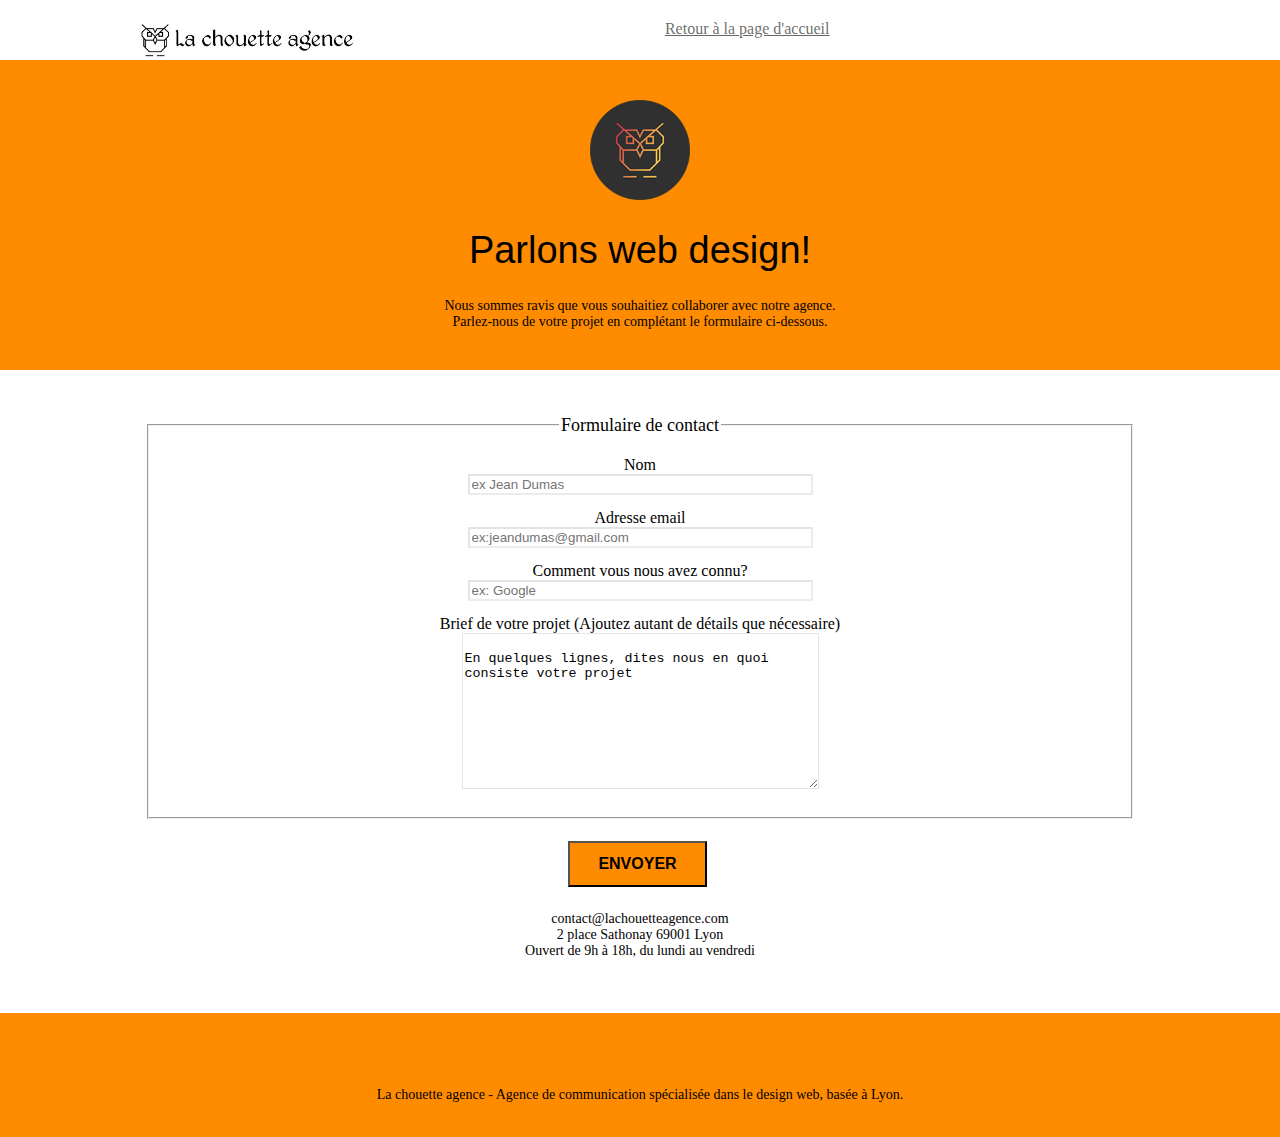
==== commit d5c61fbc: "last access" ====
--- a/page2.html
+++ b/page2.html
@@ -57,7 +57,7 @@
 					         <legend>Formulaire de contact</legend>
 					         <p><div class="form-group">
 						          <label for="nom">Nom</label><br/>
-						          <input id="name" type="text" name="nom" size="40" class="form-control" required focused placeholder="ex Jean Dumas" />
+						          <input id="nom" type="text" name="nom" size="40" class="form-control" required focused placeholder="ex Jean Dumas" />
 					           </div></p>
 					          <p><div class="form-group">
 						          <label for="email">Adresse email</label><br/>
--- a/minified.style.css
+++ b/minified.style.css
@@ -7,6 +7,8 @@
 #bloc-1-hero h1{font-size:32px}.navbar{margin-bottom:0;z-index:1}.navbar-brand{height:auto;padding:3px 15px;font-size:25px;font-weight:400;font-weight:600;line-height:44px}.navbar-brand img{max-height:200px;margin:0 5px 0 0;display:inline}.navbar-brand img[src$=svg]{min-width:100px}.nav-center .navbar-brand img{margin:0}.navbar .nav{padding-top:2px;margin-right:-16px;float:right;z-index:1}.nav>li{float:left;margin-top:4px;font-size:16px}.navbar-nav .open .dropdown-menu>li>a{text-align:inherit}.nav>li a:hover,.nav>li a:focus{background:transparent}.navbar-toggle{margin:10px 10px 0 0;border:0}
 .navbar-toggle:hover{background:transparent!important}.navbar-toggle .icon-bar{background-color:rgba(0,0,0,.5);width:26px}.nav-invert .navbar .nav{float:left}.nav-invert .navbar-header,.nav-invert .navbar-brand{float:right;position:relative;z-index:2}@media (min-width:768px){.site-navigation{position:absolute;top:50%;right:20px;transform:translate(0,-50%);-webkit-transform:translateY(-50%)}.nav>li .dropdown-menu a,.nav>li .dropdown-menu a:hover{color:#484848}.nav-invert .site-navigation{left:0;right:0}.nav-center{text-align:center}.nav-center .navbar-header{width:100%}.nav-center .navbar-header,.nav-center .navbar-brand,.nav-center .nav>li{float:none;display:inline-block}.nav-center .site-navigation{position:relative;width:100%;right:0;margin-right:0;margin-top:20px}.nav-center.mini-nav .navbar-toggle{float:none;margin:10px auto 0}}.nav>li>.dropdown a{background:none!important;display:block;padding:14px 15px}nav .caret{margin:0 5px}.dropdown-menu .dropdown-menu{top:-8px;left:100%}.dropdown-menu .dropmenu-flow-right{top:100%;left:0;margin-left:-1px;border-top-left-radius:0;border-top-right-radius:0}.dropdown-menu .dropdown span{border:4px solid #000;border-top-color:transparent;border-right-color:transparent;border-bottom-color:transparent;margin:6px -5px 0 0!important;float:right}
 .mg-md{margin-top:10px;margin-bottom:20px}.mg-lg{margin-top:10px;margin-bottom:40px}.btn{margin:0 5px 5px 0}.btn.pull-right{margin:0 0 5px 5px}.btn-d,.btn-d:hover,.btn-d:focus{color:#FFF;background:rgba(0,0,0,.3)}button{outline:none!important}.btn-rd{border-radius:40px}.btn-clean{border:1px solid rgba(0,0,0,.08);border-bottom-color:rgba(0,0,0,.1);text-shadow:0 1px 0 rgba(0,0,1,.1);box-shadow:0 1px 3px rgba(0,0,1,.25),inset 0 1px 0 0 rgba(255,255,255,.15)}.icon-md{font-size:30px!important}.icon-lg{font-size:60px!important}.sm-shadow{text-shadow:0 1px 2px rgba(0,0,0,.3)}.panel-sq,.panel-sq .panel-heading,.panel-sq .panel-footer{border-radius:0}.panel-rd{border-radius:30px}.panel-rd .panel-heading{border-radius:29px 29px 0 0}.panel-rd .panel-footer{border-radius:0 0 29px 29px}.form-control{border-color:rgba(0,0,0,.1);box-shadow:none}.scrollToTop{width:40px;height:40px;position:fixed;bottom:20px;right:20px;opacity:0;z-index:500;transition:all .3s ease-in-out}.scrollToTop span{margin-top:6px}.showScrollTop{font-size:14px;opacity:1}a[data-lightbox]{position:relative;display:block;text-align:center}a[data-lightbox]:hover::before{content:"+";font-family:"HelveticaNeue-Light","Helvetica Neue Light","Helvetica Neue",Helvetica,Arial;font-size:32px;width:50px;height:50px;margin-left:-25px;border-radius:50%;background:rgba(0,0,0,.6);color:#FFF;font-weight:100;z-index:1;position:absolute;top:50%;transform:translateY(-50%);-webkit-transform:translateY(-50%)}a[data-lightbox]:hover img{opacity:.6;-webkit-animation-fill-mode:none;animation-fill-mode:none}#lightbox-modal{display:flex;align-items:center}#lightbox-modal .modal-dialog{width:90%;max-width:900px;margin:0 auto 0}#lightbox-modal .modal-dialog img{max-height:90vh;margin:0 auto}.lightbox-caption{padding:20px;color:#FFF;background:rgba(0,0,0,.5);position:absolute;left:15px;right:15px;bottom:5px}.close-lightbox{color:#FFF;font-size:30px;position:absolute;top:20px;right:20px;z-index:20;background:rgba(0,0,0,.5);border:none;line-height:30px;padding:0 9px 5px;opacity:.3}
-.close-lightbox:hover,.next-lightbox:hover,.prev-lightbox:hover{opacity:1;color:#FFF}.next-lightbox,.prev-lightbox{font-size:20px;color:rgba(255,255,255,.9);background:rgba(0,0,0,.5);transition:all .2s ease-in-out;position:absolute;top:45%;z-index:1;opacity:.4}.next-lightbox{padding:6px 8px 1px 13px;right:25px}.prev-lightbox{padding:6px 13px 1px 10px;left:25px}.snapshot-lb .modal-body{padding-bottom:45px}.snapshot-lb .lightbox-caption{padding:0;color:rgba(0,0,0,.5);background:none}h1,h2,h3{font-family:"helvetica";font-weight:400;color:#000;text-align:center}.btn{font-family:"helvetica";font-weight:400;color:#f3976c} .container{max-width:1000px}.hero-bloc-text{font-size:38px}.hero-bloc-text-sub{font-size:36px}.statement-bloc-text{line-height:26px;font-style:italic;font-size:20px;text-align:center;font-weight:lighter;max-width:520px;margin:auto auto auto auto}p{font-size:14px}.tight-width-whitespace{max-width:600px;margin:auto auto auto auto}.h1{font-size:20px;font-family:"Open Sans"}.cta-hero{margin-top:22px;color:#FFF;text-transform:uppercase;padding:12px 28px 12px 28px;font-size:16px;font-weight:700} .social{max-width:400px;margin:auto auto auto auto}h2{font-size:22px;line-height:1.4em}h3{font-size:15px;text-transform:uppercase;font-weight:700;color:#333}.med-width-whitespace{max-width:800px;margin:auto auto auto auto;box-shadow:0 0 0 #000}h1{color:#333333!} h4{color:#333333!}.icons{margin-bottom:14px;margin-top:24px}.white{color:#000}.portfolio-thumb{margin-bottom:24px}.portfolio-row{margin-bottom:44px;margin-top:50px}.avatar{box-shadow:0 4px 9px rgba(0,0,0,.3)}.black-background{padding:40px 40px 40px 40px}.bold-link{font-weight:900;text-decoration:underline}.bgc-white{background-color:#FFF}.bgc-dark-slate-blue{background-color:#364577}.bgc-atomic-tangerine{background-color:darkorange}.tc-white{color:#000}.btn-atomic-tangerine{background:darkorange;color:#FFF} .btn-atomic-tangerine:hover{background:#c27956;color:#FFF}.ltc-white{color:#000}
+
+.close-lightbox:hover,.next-lightbox:hover,.prev-lightbox:hover{opacity:1;color:#FFF}.next-lightbox,.prev-lightbox{font-size:20px;color:rgba(255,255,255,.9);background:rgba(0,0,0,.5);transition:all .2s ease-in-out;position:absolute;top:45%;z-index:1;opacity:.4}.next-lightbox{padding:6px 8px 1px 13px;right:25px}.prev-lightbox{padding:6px 13px 1px 10px;left:25px}.snapshot-lb .modal-body{padding-bottom:45px}.snapshot-lb .lightbox-caption{padding:0;color:rgba(0,0,0,.5);background:none}h1,h2,h3{font-family:"helvetica";font-weight:400;color:#000;text-align:center}.btn{font-family:"helvetica";font-weight:400;color:#f3976c} .container{max-width:1000px}.hero-bloc-text{font-size:38px}.hero-bloc-text-sub{font-size:36px}.statement-bloc-text{line-height:26px;font-style:italic;font-size:20px;text-align:center;font-weight:lighter;max-width:520px;margin:auto auto auto auto}p{font-size:14px}.tight-width-whitespace{max-width:600px;margin:auto auto auto auto}.h1{font-size:20px;font-family:"Open Sans"}.cta-hero{margin-top:22px;color:#FFF;text-transform:uppercase;padding:12px 28px 12px 28px;font-size:16px;font-weight:700} .social{max-width:400px;margin:auto auto auto auto}h2{font-size:22px;line-height:1.4em}h3{font-size:15px;text-transform:uppercase;font-weight:700;color:#333}.med-width-whitespace{max-width:800px;margin:auto auto auto auto;box-shadow:0 0 0 #000}h1{color:#333333!} h4{color:#333333!}.icons{margin-bottom:14px;margin-top:24px}.white{color:#000}.portfolio-thumb{margin-bottom:24px}.portfolio-row{margin-bottom:44px;margin-top:50px}.avatar{box-shadow:0 4px 9px rgba(0,0,0,.3)}.black-background{padding:40px 40px 40px 40px}.bold-link{font-weight:900;text-decoration:underline}.bgc-white{background-color:#FFF}.bgc-dark-slate-blue{background-color:#364577}.bgc-atomic-tangerine{background-color:darkorange}.tc-white{color:#000}.btn-atomic-tangerine{background:darkorange;color:#000000;} .btn-atomic-tangerine:hover{background:#c27956;color:#000000}.ltc-white{color:#000}
+
 .ltc-white:hover{color:#ccc}.ltc-atomic-tangerine{color:#F3976C}.ltc-atomic-tangerine:hover{color:#c27956}.icon-dark-slate-blue{color:#364577;border-color:#364577}.bg-banniere{background-image:url(img/la-chouette-agence-banniere.jpg)}.bg-presentation{background-image:url(img/image-de-presentation.jpg)}@media (max-width:1024px){.bloc{padding-left:20px;padding-right:20px}.bloc.full-width-bloc,.bloc-tile-2.full-width-bloc .container,.bloc-tile-3.full-width-bloc .container,.bloc-tile-4.full-width-bloc .container{padding-left:0;padding-right:0}}@media (max-width:992px) and (min-width:768px){.navbar .nav{max-width:80%}.nav-center.navbar .nav{max-width:100%}}@media only screen and (min-device-width:768px) and (max-device-width:1024px) and (orientation:landscape){.b-parallax{background-attachment:scroll}}@media only screen and (min-device-width:1024px) and (max-device-width:1366px) and (-webkit-min-device-pixel-ratio:1.5){.b-parallax{background-attachment:scroll}}@media (max-width:991px){.container{width:100%}.b-parallax{background-attachment:scroll}.page-container,#hero-bloc{overflow-x:hidden;position:relative}.bloc{padding-left:constant(safe-area-inset-left);padding-right:constant(safe-area-inset-right)}.bloc-group,.bloc-group .bloc{display:block;width:100%}.bloc-fill-screen .fill-bloc-top-edge,.bloc-fill-screen .fill-bloc-bottom-edge{padding:0 20px;padding-left:constant(safe-area-inset-left);padding-right:constant(safe-area-inset-right)}}@media (max-width:767px){.page-container{overflow-x:hidden;position:relative}h1,h2,h3,p #disqus_thread{padding-left:10px!important;padding-right:10px!important}.b-parallax{background-attachment:scroll}.navbar .nav{padding-top:0;border-top:1px solid rgba(0,0,0,.2);float:none}.navbar.row{margin-left:0;margin-right:0}.site-navigation{position:inherit;transform:none;-webkit-transform:none;-ms-transform:none}.nav>li{margin-top:0;border-bottom:1px solid rgba(0,0,0,.1);background:rgba(0,0,0,.05);text-align:left;padding-left:15px;width:100%;color:#c27956}.nav>li:hover{background:rgba(15,15,15,.08)}.nav>li:active{color:#c27900}}.dropdown .dropdown a .caret{float:none;margin:5px 0 0 10px;border:4px solid #000;border-bottom-color:transparent;border-right-color:transparent;border-left-color:transparent}#hero-bloc .navbar .nav{background:rgba(0,0,0,.8)}#hero-bloc .navbar .nav a{color:rgba(255,255,255,.6)}.hero{padding:50px 0}.hero-nav{left:-1px;right:-1px}.navbar-collapse{padding:0;overflow-x:hidden;-webkit-box-shadow:none;box-shadow:none}.navbar-brand img{max-height:40px;width:auto}.nav-invert .navbar-header{float:none;width:100%}.nav-invert .navbar-toggle{float:left;margin-left:10px}.bloc{padding-left:0;padding-right:0}.bloc-xxl,.bloc-xl,.bloc-lg{padding:40px 0}.bloc-sm,.bloc-md{padding-left:0;padding-right:0}.bloc-tile-2 .container,.bloc-tile-3 .container,.bloc-tile-4 .container,.bloc-fill-screen .fill-bloc-top-edge,.bloc-fill-screen .fill-bloc-bottom-edge{padding-left:0;padding-right:0}.a-block{padding:0 10px}.btn-dwn{display:none}.voffset{margin-top:5px}.voffset-md{margin-top:20px}.voffset-lg{margin-top:30px}form{padding:5px}.close-lightbox{display:inline-block}.blocsapp-device-iphone5{background-size:216px 425px;padding-top:60px;width:216px;height:425px}
-.blocsapp-device-iphone5 img{width:180px;height:320px}@media (max-width:400px){.bloc{padding-left:0;padding-right:0}}@media (max-width:767px){.bloc-mob-center-text{text-align:center}}ul{margin-right: 5%;}li{margin-right: 2%;}+.blocsapp-device-iphone5 img{width:180px;height:320px}@media (max-width:400px){.bloc{padding-left:0;padding-right:0}}@media (max-width:767px){.bloc-mob-center-text{text-align:center}}ul{margin-right: 5%;}li{margin-right: 2%;}#first-title{background-color: aliceblue;border-radius: 40px;}#last-access{background-color: aliceblue;}.cite{font-style: italic;color: #000000;}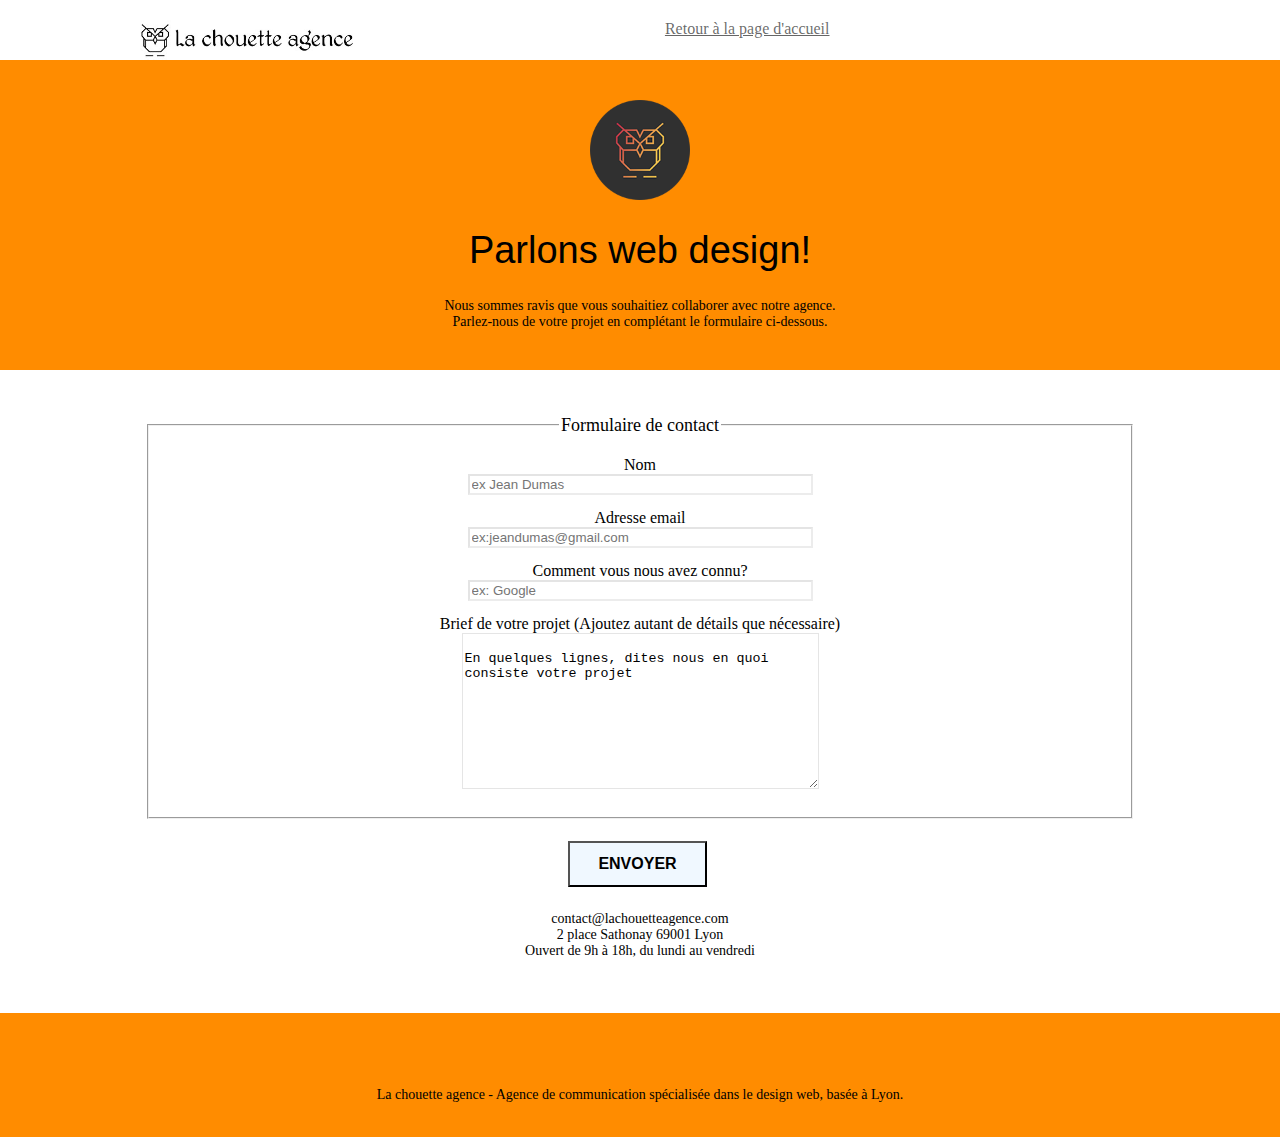
==== commit 1a0e7a34: "correction commit" ====
--- a/page2.html
+++ b/page2.html
@@ -1,17 +1,10 @@
 <!doctype html>
-<html lang="Default">
+<html lang="fr">
 <head>
     <meta charset="utf-8">
-	<meta name="keywords" content="La chouette agence, web design, web designers, site internet, agence de communication Lyon, site web, créer un site web"/>
     <meta name="description" content="La Chouette agence est une agence de communication basée à Lyon, spécialisée dans le web design. Nos webdesigners vous accompagnent pour créer un site internet pour votre entreprise"/>
     <meta name="viewport" content="width=device-width, initial-scale=1.0, viewport-fit=cover">
-	<link rel="stylesheet" type="text/css" href="./css/bootstrap.min.css">
 	<link rel="stylesheet" type="text/css" href="minified.style.css">
-	<link rel="stylesheet" type="text/css" href="./css/font-awesome.min.css">
-	<link rel="stylesheet" type="text/css" href="./css/et-line.min.css">
-	<script src="./js/jquery-2.1.0.min.js"></script>
-	<script src="./js/bootstrap.min.js"></script>
-	<script src="./js/blocs.min.js"></script>
 	<script src="./js/jqBootstrapValidation.js"></script>
 	<script src="./js/formHandler.js"></script>
     <title>Contact La chouette agence - agence de communication web</title>
@@ -96,22 +89,22 @@
 				<div class="row row-no-gutters social">
 					<div class="col-sm-3">
 						<div class="text-center">
-							<a class="social" href="index.html"><span class="fa fa-twitter icon-md"></span></a>
+							<a class="social" href="www.twitter.com"><span class="fa fa-twitter icon-md"></span></a>
 						</div>
 					</div>
 					<div class="col-sm-3">
 						<div class="text-center">
-							<a class="social" href="index.html"><span class="fa fa-facebook icon-md"></span></a>
+							<a class="social" href="www.facebook.com"><span class="fa fa-facebook icon-md"></span></a>
 						</div>
 					</div>
 					<div class="col-sm-3">
 						<div class="text-center">
-							<a class="social" href="index.html"><span class="fa fa-dribbble icon-md"></span></a>
+							<a class="social" href="www.linkedin.com"><span class="fa fa-dribbble icon-md"></span></a>
 						</div>
 					</div>
 					<div class="col-sm-3">
 						<div class="text-center">
-							<a class="social" href="index.html"><span class="fa fa-instagram icon-md"></span></a>
+							<a class="social" href="www.instagram.com"><span class="fa fa-instagram icon-md"></span></a>
 						</div>
 					</div>
 				</div>
--- a/minified.style.css
+++ b/minified.style.css
@@ -8,7 +8,7 @@
 .navbar-toggle:hover{background:transparent!important}.navbar-toggle .icon-bar{background-color:rgba(0,0,0,.5);width:26px}.nav-invert .navbar .nav{float:left}.nav-invert .navbar-header,.nav-invert .navbar-brand{float:right;position:relative;z-index:2}@media (min-width:768px){.site-navigation{position:absolute;top:50%;right:20px;transform:translate(0,-50%);-webkit-transform:translateY(-50%)}.nav>li .dropdown-menu a,.nav>li .dropdown-menu a:hover{color:#484848}.nav-invert .site-navigation{left:0;right:0}.nav-center{text-align:center}.nav-center .navbar-header{width:100%}.nav-center .navbar-header,.nav-center .navbar-brand,.nav-center .nav>li{float:none;display:inline-block}.nav-center .site-navigation{position:relative;width:100%;right:0;margin-right:0;margin-top:20px}.nav-center.mini-nav .navbar-toggle{float:none;margin:10px auto 0}}.nav>li>.dropdown a{background:none!important;display:block;padding:14px 15px}nav .caret{margin:0 5px}.dropdown-menu .dropdown-menu{top:-8px;left:100%}.dropdown-menu .dropmenu-flow-right{top:100%;left:0;margin-left:-1px;border-top-left-radius:0;border-top-right-radius:0}.dropdown-menu .dropdown span{border:4px solid #000;border-top-color:transparent;border-right-color:transparent;border-bottom-color:transparent;margin:6px -5px 0 0!important;float:right}
 .mg-md{margin-top:10px;margin-bottom:20px}.mg-lg{margin-top:10px;margin-bottom:40px}.btn{margin:0 5px 5px 0}.btn.pull-right{margin:0 0 5px 5px}.btn-d,.btn-d:hover,.btn-d:focus{color:#FFF;background:rgba(0,0,0,.3)}button{outline:none!important}.btn-rd{border-radius:40px}.btn-clean{border:1px solid rgba(0,0,0,.08);border-bottom-color:rgba(0,0,0,.1);text-shadow:0 1px 0 rgba(0,0,1,.1);box-shadow:0 1px 3px rgba(0,0,1,.25),inset 0 1px 0 0 rgba(255,255,255,.15)}.icon-md{font-size:30px!important}.icon-lg{font-size:60px!important}.sm-shadow{text-shadow:0 1px 2px rgba(0,0,0,.3)}.panel-sq,.panel-sq .panel-heading,.panel-sq .panel-footer{border-radius:0}.panel-rd{border-radius:30px}.panel-rd .panel-heading{border-radius:29px 29px 0 0}.panel-rd .panel-footer{border-radius:0 0 29px 29px}.form-control{border-color:rgba(0,0,0,.1);box-shadow:none}.scrollToTop{width:40px;height:40px;position:fixed;bottom:20px;right:20px;opacity:0;z-index:500;transition:all .3s ease-in-out}.scrollToTop span{margin-top:6px}.showScrollTop{font-size:14px;opacity:1}a[data-lightbox]{position:relative;display:block;text-align:center}a[data-lightbox]:hover::before{content:"+";font-family:"HelveticaNeue-Light","Helvetica Neue Light","Helvetica Neue",Helvetica,Arial;font-size:32px;width:50px;height:50px;margin-left:-25px;border-radius:50%;background:rgba(0,0,0,.6);color:#FFF;font-weight:100;z-index:1;position:absolute;top:50%;transform:translateY(-50%);-webkit-transform:translateY(-50%)}a[data-lightbox]:hover img{opacity:.6;-webkit-animation-fill-mode:none;animation-fill-mode:none}#lightbox-modal{display:flex;align-items:center}#lightbox-modal .modal-dialog{width:90%;max-width:900px;margin:0 auto 0}#lightbox-modal .modal-dialog img{max-height:90vh;margin:0 auto}.lightbox-caption{padding:20px;color:#FFF;background:rgba(0,0,0,.5);position:absolute;left:15px;right:15px;bottom:5px}.close-lightbox{color:#FFF;font-size:30px;position:absolute;top:20px;right:20px;z-index:20;background:rgba(0,0,0,.5);border:none;line-height:30px;padding:0 9px 5px;opacity:.3}
 
-.close-lightbox:hover,.next-lightbox:hover,.prev-lightbox:hover{opacity:1;color:#FFF}.next-lightbox,.prev-lightbox{font-size:20px;color:rgba(255,255,255,.9);background:rgba(0,0,0,.5);transition:all .2s ease-in-out;position:absolute;top:45%;z-index:1;opacity:.4}.next-lightbox{padding:6px 8px 1px 13px;right:25px}.prev-lightbox{padding:6px 13px 1px 10px;left:25px}.snapshot-lb .modal-body{padding-bottom:45px}.snapshot-lb .lightbox-caption{padding:0;color:rgba(0,0,0,.5);background:none}h1,h2,h3{font-family:"helvetica";font-weight:400;color:#000;text-align:center}.btn{font-family:"helvetica";font-weight:400;color:#f3976c} .container{max-width:1000px}.hero-bloc-text{font-size:38px}.hero-bloc-text-sub{font-size:36px}.statement-bloc-text{line-height:26px;font-style:italic;font-size:20px;text-align:center;font-weight:lighter;max-width:520px;margin:auto auto auto auto}p{font-size:14px}.tight-width-whitespace{max-width:600px;margin:auto auto auto auto}.h1{font-size:20px;font-family:"Open Sans"}.cta-hero{margin-top:22px;color:#FFF;text-transform:uppercase;padding:12px 28px 12px 28px;font-size:16px;font-weight:700} .social{max-width:400px;margin:auto auto auto auto}h2{font-size:22px;line-height:1.4em}h3{font-size:15px;text-transform:uppercase;font-weight:700;color:#333}.med-width-whitespace{max-width:800px;margin:auto auto auto auto;box-shadow:0 0 0 #000}h1{color:#333333!} h4{color:#333333!}.icons{margin-bottom:14px;margin-top:24px}.white{color:#000}.portfolio-thumb{margin-bottom:24px}.portfolio-row{margin-bottom:44px;margin-top:50px}.avatar{box-shadow:0 4px 9px rgba(0,0,0,.3)}.black-background{padding:40px 40px 40px 40px}.bold-link{font-weight:900;text-decoration:underline}.bgc-white{background-color:#FFF}.bgc-dark-slate-blue{background-color:#364577}.bgc-atomic-tangerine{background-color:darkorange}.tc-white{color:#000}.btn-atomic-tangerine{background:darkorange;color:#000000;} .btn-atomic-tangerine:hover{background:#c27956;color:#000000}.ltc-white{color:#000}
+.close-lightbox:hover,.next-lightbox:hover,.prev-lightbox:hover{opacity:1;color:#FFF}.next-lightbox,.prev-lightbox{font-size:20px;color:rgba(255,255,255,.9);background:rgba(0,0,0,.5);transition:all .2s ease-in-out;position:absolute;top:45%;z-index:1;opacity:.4}.next-lightbox{padding:6px 8px 1px 13px;right:25px}.prev-lightbox{padding:6px 13px 1px 10px;left:25px}.snapshot-lb .modal-body{padding-bottom:45px}.snapshot-lb .lightbox-caption{padding:0;color:rgba(0,0,0,.5);background:none}h1,h2,h3{font-family:"helvetica";font-weight:400;color:#000;text-align:center}.btn{font-family:"helvetica";font-weight:400;color:#f3976c} .container{max-width:1000px}.hero-bloc-text{font-size:38px}.hero-bloc-text-sub{font-size:36px}.statement-bloc-text{line-height:26px;font-style:italic;font-size:20px;text-align:center;font-weight:lighter;max-width:520px;margin:auto auto auto auto}p{font-size:14px}.tight-width-whitespace{max-width:600px;margin:auto auto auto auto}.h1{font-size:20px;font-family:"Open Sans"}.cta-hero{margin-top:22px;color:#FFF;text-transform:uppercase;padding:12px 28px 12px 28px;font-size:16px;font-weight:700} .social{max-width:400px;margin:auto auto auto auto}h2{font-size:22px;line-height:1.4em}h3{font-size:15px;text-transform:uppercase;font-weight:700;color:#333}.med-width-whitespace{max-width:800px;margin:auto auto auto auto;box-shadow:0 0 0 #000}h1{color:#333333!} h4{color:#333333!}.icons{margin-bottom:14px;margin-top:24px}.white{color:#000}.portfolio-thumb{margin-bottom:24px}.portfolio-row{margin-bottom:44px;margin-top:50px}.avatar{box-shadow:0 4px 9px rgba(0,0,0,.3)}.black-background{padding:40px 40px 40px 40px}.bold-link{font-weight:900;text-decoration:underline}.bgc-white{background-color:#FFF}.bgc-dark-slate-blue{background-color:#364577}.bgc-atomic-tangerine{background-color:darkorange}.tc-white{color:#000}.btn-atomic-tangerine{background:aliceblue;color:#000000;} .btn-atomic-tangerine:hover{background:#c27956;color:#000000}.ltc-white{color:#000}
 
 .ltc-white:hover{color:#ccc}.ltc-atomic-tangerine{color:#F3976C}.ltc-atomic-tangerine:hover{color:#c27956}.icon-dark-slate-blue{color:#364577;border-color:#364577}.bg-banniere{background-image:url(img/la-chouette-agence-banniere.jpg)}.bg-presentation{background-image:url(img/image-de-presentation.jpg)}@media (max-width:1024px){.bloc{padding-left:20px;padding-right:20px}.bloc.full-width-bloc,.bloc-tile-2.full-width-bloc .container,.bloc-tile-3.full-width-bloc .container,.bloc-tile-4.full-width-bloc .container{padding-left:0;padding-right:0}}@media (max-width:992px) and (min-width:768px){.navbar .nav{max-width:80%}.nav-center.navbar .nav{max-width:100%}}@media only screen and (min-device-width:768px) and (max-device-width:1024px) and (orientation:landscape){.b-parallax{background-attachment:scroll}}@media only screen and (min-device-width:1024px) and (max-device-width:1366px) and (-webkit-min-device-pixel-ratio:1.5){.b-parallax{background-attachment:scroll}}@media (max-width:991px){.container{width:100%}.b-parallax{background-attachment:scroll}.page-container,#hero-bloc{overflow-x:hidden;position:relative}.bloc{padding-left:constant(safe-area-inset-left);padding-right:constant(safe-area-inset-right)}.bloc-group,.bloc-group .bloc{display:block;width:100%}.bloc-fill-screen .fill-bloc-top-edge,.bloc-fill-screen .fill-bloc-bottom-edge{padding:0 20px;padding-left:constant(safe-area-inset-left);padding-right:constant(safe-area-inset-right)}}@media (max-width:767px){.page-container{overflow-x:hidden;position:relative}h1,h2,h3,p #disqus_thread{padding-left:10px!important;padding-right:10px!important}.b-parallax{background-attachment:scroll}.navbar .nav{padding-top:0;border-top:1px solid rgba(0,0,0,.2);float:none}.navbar.row{margin-left:0;margin-right:0}.site-navigation{position:inherit;transform:none;-webkit-transform:none;-ms-transform:none}.nav>li{margin-top:0;border-bottom:1px solid rgba(0,0,0,.1);background:rgba(0,0,0,.05);text-align:left;padding-left:15px;width:100%;color:#c27956}.nav>li:hover{background:rgba(15,15,15,.08)}.nav>li:active{color:#c27900}}.dropdown .dropdown a .caret{float:none;margin:5px 0 0 10px;border:4px solid #000;border-bottom-color:transparent;border-right-color:transparent;border-left-color:transparent}#hero-bloc .navbar .nav{background:rgba(0,0,0,.8)}#hero-bloc .navbar .nav a{color:rgba(255,255,255,.6)}.hero{padding:50px 0}.hero-nav{left:-1px;right:-1px}.navbar-collapse{padding:0;overflow-x:hidden;-webkit-box-shadow:none;box-shadow:none}.navbar-brand img{max-height:40px;width:auto}.nav-invert .navbar-header{float:none;width:100%}.nav-invert .navbar-toggle{float:left;margin-left:10px}.bloc{padding-left:0;padding-right:0}.bloc-xxl,.bloc-xl,.bloc-lg{padding:40px 0}.bloc-sm,.bloc-md{padding-left:0;padding-right:0}.bloc-tile-2 .container,.bloc-tile-3 .container,.bloc-tile-4 .container,.bloc-fill-screen .fill-bloc-top-edge,.bloc-fill-screen .fill-bloc-bottom-edge{padding-left:0;padding-right:0}.a-block{padding:0 10px}.btn-dwn{display:none}.voffset{margin-top:5px}.voffset-md{margin-top:20px}.voffset-lg{margin-top:30px}form{padding:5px}.close-lightbox{display:inline-block}.blocsapp-device-iphone5{background-size:216px 425px;padding-top:60px;width:216px;height:425px}
 .blocsapp-device-iphone5 img{width:180px;height:320px}@media (max-width:400px){.bloc{padding-left:0;padding-right:0}}@media (max-width:767px){.bloc-mob-center-text{text-align:center}}ul{margin-right: 5%;}li{margin-right: 2%;}#first-title{background-color: aliceblue;border-radius: 40px;}#last-access{background-color: aliceblue;}.cite{font-style: italic;color: #000000;}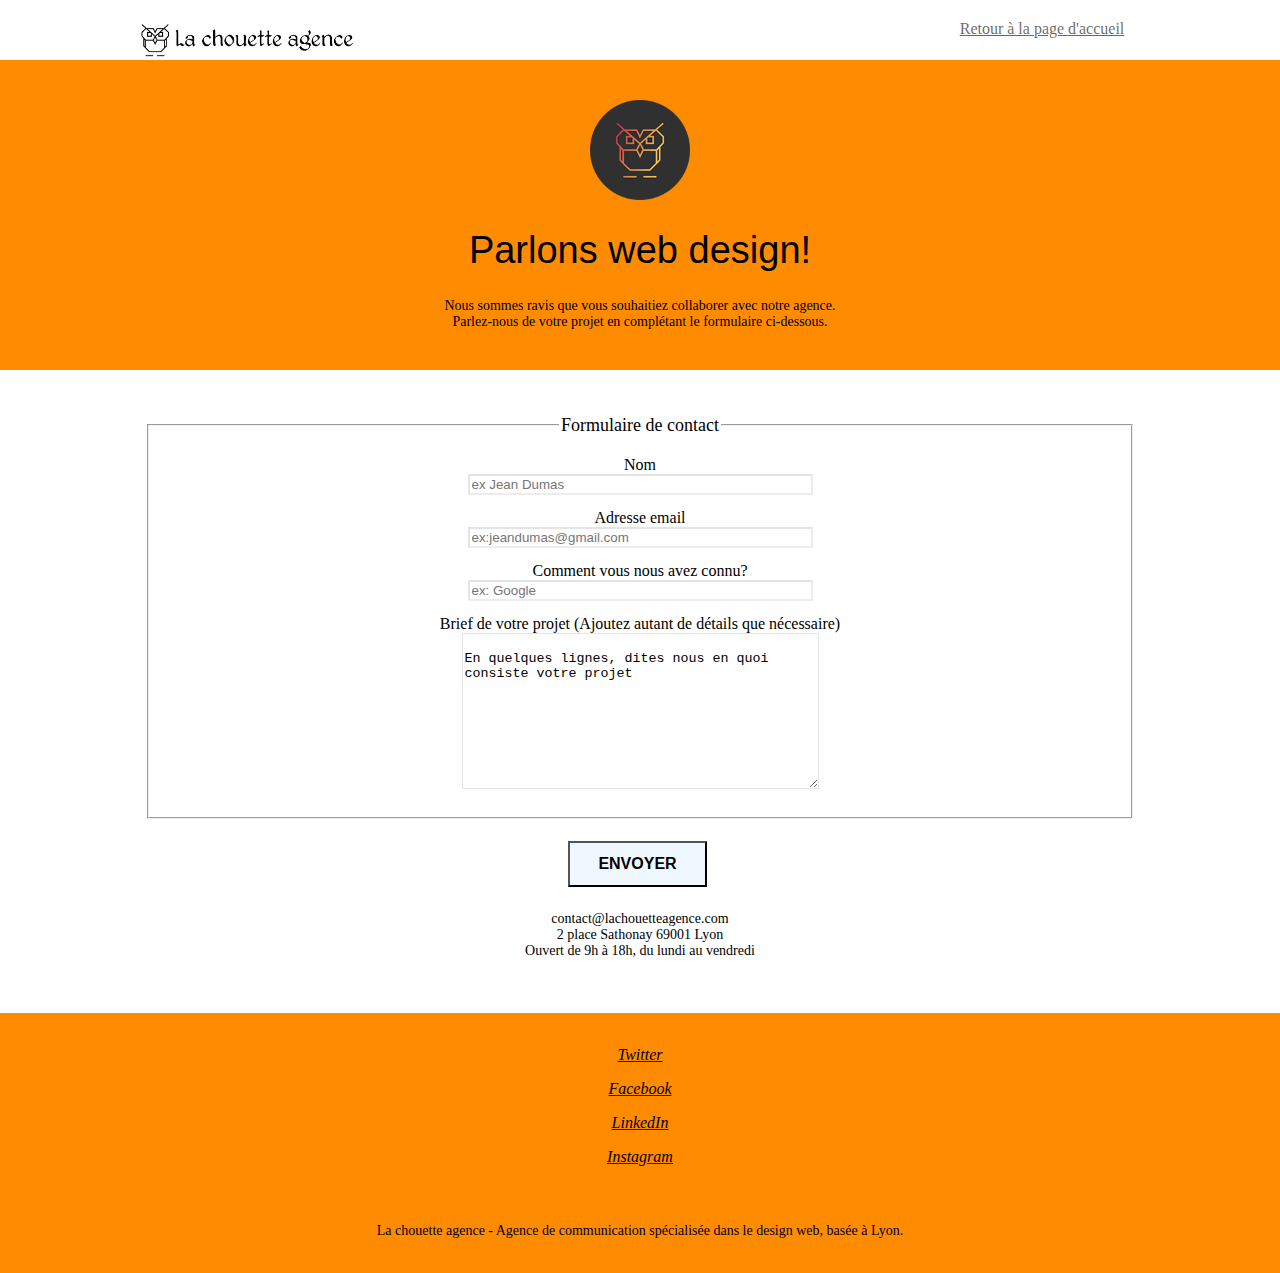
==== commit 4c20f257: "working hard" ====
--- a/page2.html
+++ b/page2.html
@@ -20,7 +20,7 @@
 				         <img src="img/la-chouette-agence.jpg" class="logo-chouette" alt="logo agence de communication web" height="40" /></a>
 			        </div>
 			        <div class="collapse navbar-collapse navbar-1 special-dropdown-nav">
-					    <a href="index.html">Retour à la page d'accueil</a>
+					    <a class="menu" href="index.html">Retour à la page d'accueil</a>
 			        </div>
 		        </nav>
 	        </div>
@@ -89,22 +89,22 @@
 				<div class="row row-no-gutters social">
 					<div class="col-sm-3">
 						<div class="text-center">
-							<a class="social" href="www.twitter.com"><span class="fa fa-twitter icon-md"></span></a>
+							<a class="social" href="www.twitter.com" target="_blank"><span class="fa fa-twitter icon-md"></span><em>Twitter</em></a>
 						</div>
 					</div>
 					<div class="col-sm-3">
 						<div class="text-center">
-							<a class="social" href="www.facebook.com"><span class="fa fa-facebook icon-md"></span></a>
+							<a class="social" href="www.facebook.com" target="_blank"><span class="fa fa-facebook icon-md"></span><em>Facebook</em></a>
 						</div>
 					</div>
 					<div class="col-sm-3">
 						<div class="text-center">
-							<a class="social" href="www.linkedin.com"><span class="fa fa-dribbble icon-md"></span></a>
+							<a class="social" href="www.linkedin.com" target="_blank"><span class="fa fa-dribbble icon-md"></span><em>LinkedIn</em></a>
 						</div>
 					</div>
 					<div class="col-sm-3">
 						<div class="text-center">
-							<a class="social" href="www.instagram.com"><span class="fa fa-instagram icon-md"></span></a>
+							<a class="social" href="www.instagram.com" target="_blank"><span class="fa fa-instagram icon-md"></span><em>Instagram</em></a>
 						</div>
 					</div>
 				</div>
--- a/minified.style.css
+++ b/minified.style.css
@@ -11,4 +11,4 @@
 .close-lightbox:hover,.next-lightbox:hover,.prev-lightbox:hover{opacity:1;color:#FFF}.next-lightbox,.prev-lightbox{font-size:20px;color:rgba(255,255,255,.9);background:rgba(0,0,0,.5);transition:all .2s ease-in-out;position:absolute;top:45%;z-index:1;opacity:.4}.next-lightbox{padding:6px 8px 1px 13px;right:25px}.prev-lightbox{padding:6px 13px 1px 10px;left:25px}.snapshot-lb .modal-body{padding-bottom:45px}.snapshot-lb .lightbox-caption{padding:0;color:rgba(0,0,0,.5);background:none}h1,h2,h3{font-family:"helvetica";font-weight:400;color:#000;text-align:center}.btn{font-family:"helvetica";font-weight:400;color:#f3976c} .container{max-width:1000px}.hero-bloc-text{font-size:38px}.hero-bloc-text-sub{font-size:36px}.statement-bloc-text{line-height:26px;font-style:italic;font-size:20px;text-align:center;font-weight:lighter;max-width:520px;margin:auto auto auto auto}p{font-size:14px}.tight-width-whitespace{max-width:600px;margin:auto auto auto auto}.h1{font-size:20px;font-family:"Open Sans"}.cta-hero{margin-top:22px;color:#FFF;text-transform:uppercase;padding:12px 28px 12px 28px;font-size:16px;font-weight:700} .social{max-width:400px;margin:auto auto auto auto}h2{font-size:22px;line-height:1.4em}h3{font-size:15px;text-transform:uppercase;font-weight:700;color:#333}.med-width-whitespace{max-width:800px;margin:auto auto auto auto;box-shadow:0 0 0 #000}h1{color:#333333!} h4{color:#333333!}.icons{margin-bottom:14px;margin-top:24px}.white{color:#000}.portfolio-thumb{margin-bottom:24px}.portfolio-row{margin-bottom:44px;margin-top:50px}.avatar{box-shadow:0 4px 9px rgba(0,0,0,.3)}.black-background{padding:40px 40px 40px 40px}.bold-link{font-weight:900;text-decoration:underline}.bgc-white{background-color:#FFF}.bgc-dark-slate-blue{background-color:#364577}.bgc-atomic-tangerine{background-color:darkorange}.tc-white{color:#000}.btn-atomic-tangerine{background:aliceblue;color:#000000;} .btn-atomic-tangerine:hover{background:#c27956;color:#000000}.ltc-white{color:#000}
 
 .ltc-white:hover{color:#ccc}.ltc-atomic-tangerine{color:#F3976C}.ltc-atomic-tangerine:hover{color:#c27956}.icon-dark-slate-blue{color:#364577;border-color:#364577}.bg-banniere{background-image:url(img/la-chouette-agence-banniere.jpg)}.bg-presentation{background-image:url(img/image-de-presentation.jpg)}@media (max-width:1024px){.bloc{padding-left:20px;padding-right:20px}.bloc.full-width-bloc,.bloc-tile-2.full-width-bloc .container,.bloc-tile-3.full-width-bloc .container,.bloc-tile-4.full-width-bloc .container{padding-left:0;padding-right:0}}@media (max-width:992px) and (min-width:768px){.navbar .nav{max-width:80%}.nav-center.navbar .nav{max-width:100%}}@media only screen and (min-device-width:768px) and (max-device-width:1024px) and (orientation:landscape){.b-parallax{background-attachment:scroll}}@media only screen and (min-device-width:1024px) and (max-device-width:1366px) and (-webkit-min-device-pixel-ratio:1.5){.b-parallax{background-attachment:scroll}}@media (max-width:991px){.container{width:100%}.b-parallax{background-attachment:scroll}.page-container,#hero-bloc{overflow-x:hidden;position:relative}.bloc{padding-left:constant(safe-area-inset-left);padding-right:constant(safe-area-inset-right)}.bloc-group,.bloc-group .bloc{display:block;width:100%}.bloc-fill-screen .fill-bloc-top-edge,.bloc-fill-screen .fill-bloc-bottom-edge{padding:0 20px;padding-left:constant(safe-area-inset-left);padding-right:constant(safe-area-inset-right)}}@media (max-width:767px){.page-container{overflow-x:hidden;position:relative}h1,h2,h3,p #disqus_thread{padding-left:10px!important;padding-right:10px!important}.b-parallax{background-attachment:scroll}.navbar .nav{padding-top:0;border-top:1px solid rgba(0,0,0,.2);float:none}.navbar.row{margin-left:0;margin-right:0}.site-navigation{position:inherit;transform:none;-webkit-transform:none;-ms-transform:none}.nav>li{margin-top:0;border-bottom:1px solid rgba(0,0,0,.1);background:rgba(0,0,0,.05);text-align:left;padding-left:15px;width:100%;color:#c27956}.nav>li:hover{background:rgba(15,15,15,.08)}.nav>li:active{color:#c27900}}.dropdown .dropdown a .caret{float:none;margin:5px 0 0 10px;border:4px solid #000;border-bottom-color:transparent;border-right-color:transparent;border-left-color:transparent}#hero-bloc .navbar .nav{background:rgba(0,0,0,.8)}#hero-bloc .navbar .nav a{color:rgba(255,255,255,.6)}.hero{padding:50px 0}.hero-nav{left:-1px;right:-1px}.navbar-collapse{padding:0;overflow-x:hidden;-webkit-box-shadow:none;box-shadow:none}.navbar-brand img{max-height:40px;width:auto}.nav-invert .navbar-header{float:none;width:100%}.nav-invert .navbar-toggle{float:left;margin-left:10px}.bloc{padding-left:0;padding-right:0}.bloc-xxl,.bloc-xl,.bloc-lg{padding:40px 0}.bloc-sm,.bloc-md{padding-left:0;padding-right:0}.bloc-tile-2 .container,.bloc-tile-3 .container,.bloc-tile-4 .container,.bloc-fill-screen .fill-bloc-top-edge,.bloc-fill-screen .fill-bloc-bottom-edge{padding-left:0;padding-right:0}.a-block{padding:0 10px}.btn-dwn{display:none}.voffset{margin-top:5px}.voffset-md{margin-top:20px}.voffset-lg{margin-top:30px}form{padding:5px}.close-lightbox{display:inline-block}.blocsapp-device-iphone5{background-size:216px 425px;padding-top:60px;width:216px;height:425px}
-.blocsapp-device-iphone5 img{width:180px;height:320px}@media (max-width:400px){.bloc{padding-left:0;padding-right:0}}@media (max-width:767px){.bloc-mob-center-text{text-align:center}}ul{margin-right: 5%;}li{margin-right: 2%;}#first-title{background-color: aliceblue;border-radius: 40px;}#last-access{background-color: aliceblue;}.cite{font-style: italic;color: #000000;}+.blocsapp-device-iphone5 img{width:180px;height:320px}@media (max-width:400px){.bloc{padding-left:0;padding-right:0}}@media (max-width:767px){.bloc-mob-center-text{text-align:center}}ul{margin-right: 5%;}li{margin-right: 2%;}#first-title{background-color: aliceblue;border-radius: 40px;}#last-access{background-color: aliceblue;}.cite{font-style: italic;color: #000000;}em{color:black;}.menu{float: right;margin-right: 2%;}